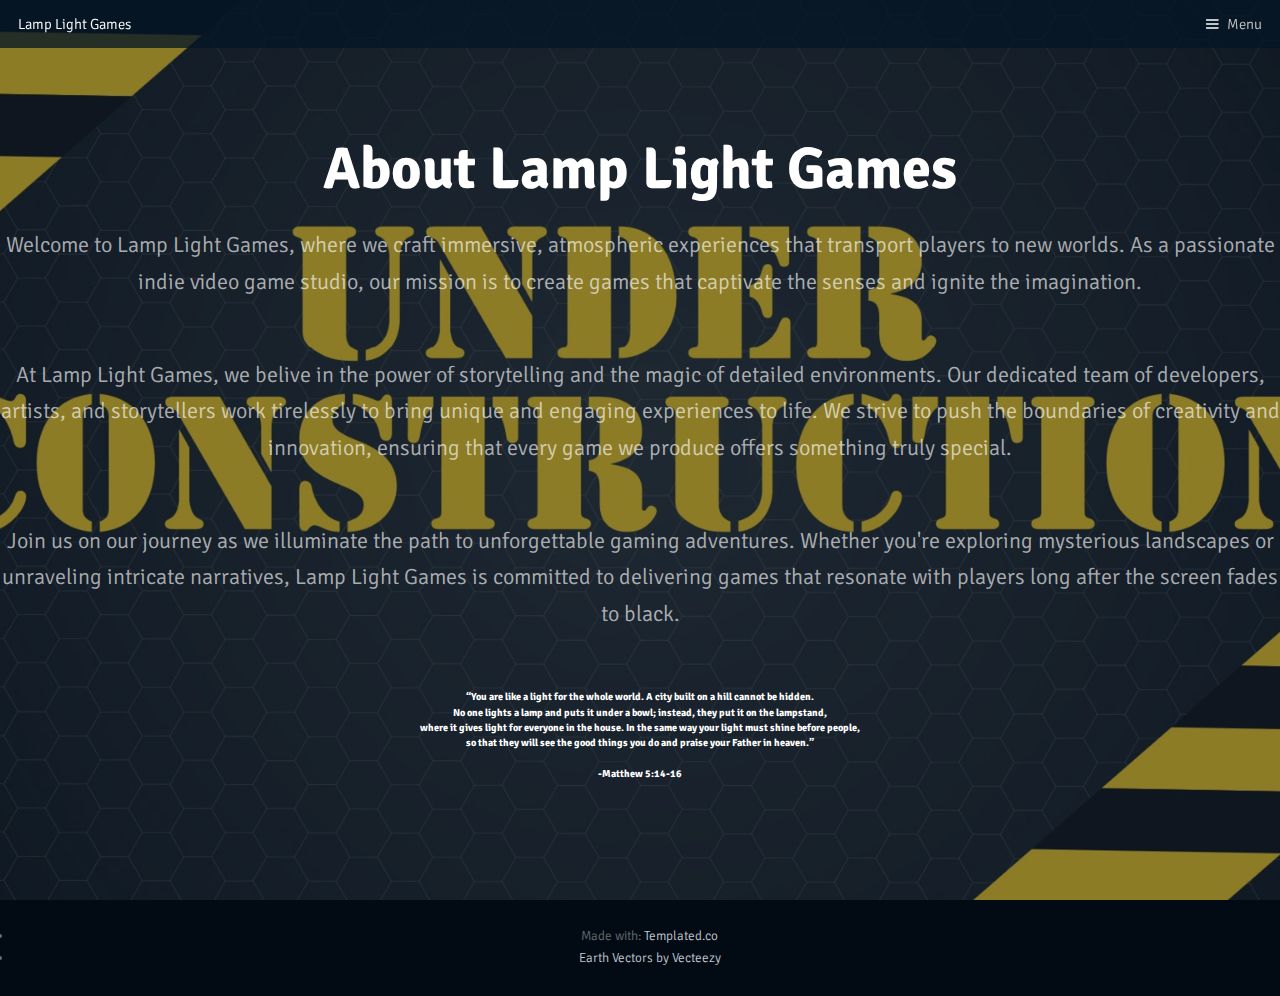
==== about.html @ 4fa7f4e6 "Update about.html" ====
<!DOCTYPE HTML>
<!--
	Broadcast by TEMPLATED
	templated.co @templatedco
	Released for free under the Creative Commons Attribution 3.0 license (templated.co/license)
-->
<html>

<head>
    <title>Lamp Light Games</title>
    <meta charset="utf-8">
    <meta name="robots" content="index, follow, max-image-preview:large, max-snippet:-1, max-video-preview:-1">
    <meta name="viewport" content="width=device-width, initial-scale=1">
    <link rel="stylesheet" href="assets/css/main.css">
</head>

<body>
    <!-- Header -->
    <header id="header">
        <h1><a href="#"><span>Lamp Light Games</span></a></h1>
        <a href="#menu">Menu</a>
    </header>

    <!-- Nav -->
    <nav id="menu">
        <ul class="links">
            <li><a href="index.html">Home</a></li>
            <li><a href="games.html">Games</a></li>
            <li><a href="learning.html">Learning Resources</a></li>
            <li><a href="about.html">About Us</a></li>
            <li><a href="contact.html">Contact Us</a></li>
        </ul>
    </nav>

    <!-- Banner -->
    <!--
    To use a video as your background, set data-video to the name of your video without
    its extension (eg. images/banner). Your video must be available in both .mp4 and .webm
    formats to work correctly.
-->
    <section id="banner" data-video="images/banner">
        <div class="inner">
            <header>
                <h1>About Lamp Light Games</h1>
                <p>Welcome to Lamp Light Games, where we craft immersive, atmospheric experiences that transport players
                    to new worlds. As a passionate indie video game studio, our mission is to create games that captivate the
                    senses and ignite the imagination.</p><br>

                    <p>At Lamp Light Games, we belive in the power of storytelling and the magic of detailed environments. Our
                    dedicated team of developers, artists, and storytellers work tirelessly to bring unique and engaging
                    experiences to life. We strive to push the boundaries of creativity and innovation, ensuring that every
                    game we produce offers something truly special.</p><br>

                    <p>Join us on our journey as we illuminate the path to unforgettable gaming adventures. Whether you're exploring
                    mysterious landscapes or unraveling intricate narratives, Lamp Light Games is committed to delivering games
                    that resonate with players long after the screen fades to black.</p><br>

                    <h6>“You are like a light for the whole world. A city built on a hill cannot be hidden.<br>
                    No one lights a lamp and puts it under a bowl; instead, they put it on the lampstand,<br>
                    where it gives light for everyone in the house. In the same way your light must shine before
                    people,<br>
                    so that they will see the good things you do and praise your Father in heaven.”<br><br>
                    -Matthew 5:14-16</p></h6>
            </header>
        </div>

    </section>
    <!-- Scripts -->
    <script src="assets/js/jquery.min.js"></script>
    <script src="assets/js/jquery.scrolly.min.js"></script>
    <script src="assets/js/skel.min.js"></script>
    <script src="assets/js/util.js"></script>
    <script src="assets/js/main.js"></script>
</body>

<div class="copyright">
    <ul>
        <li>Made with: <a href="https://templated.co/">Templated.co</a></li>
        <li><a href="https://www.vecteezy.com/free-vector/earth">Earth Vectors by Vecteezy</a></li>
    </ul>
</div>
</html>
---- assets/css/main.css ----
@charset "UTF-8";
@import url(font-awesome.min.css);
@import url("https://fonts.googleapis.com/css?family=Signika:300,700");

/*
	Broadcast by TEMPLATED
	templated.co @templatedco
	Released for free under the Creative Commons Attribution 3.0 license (templated.co/license)
*/

/* Reset */

	html, body, div, span, applet, object, p, h1, h2, h3, h4, h5, h6, iframe, blockquote, pre, a, abbr, acronym, address, big, cite, code, del, dfn, em, img, ins, kbd, q, s, samp, small, strike, strong, sub, sup, tt, var, b, u, i, center, dl, dt, dd, ol, ul, li, fieldset, form, label, legend, table, caption, tbody, tfoot, thead, tr, th, td, article, aside, canvas, details, embed, figure, figcaption, footer, header, hgroup, menu, nav, output, ruby, section, summary, time, mark, audio, video {
		margin: 0;
		padding: 0;
		border: 0;
		font-size: 100%;
		font: inherit;
		vertical-align: baseline;
	}

.image.fit img {
	width: 100%;
	height: auto;
}
	article, aside, details, figcaption, figure, footer, header, hgroup, menu, nav, section {
		display: block;
	}

	body {
		line-height: 1;
	}

	ol, ul {
		list-style: none;
	}

	blockquote, q {
		quotes: none;
	}

	blockquote:before, blockquote:after, q:before, q:after {
		content: '';
		content: none;
	}

	table {
		border-collapse: collapse;
		border-spacing: 0;
	}

	body {
		-webkit-text-size-adjust: none;
	}

/* Box Model */

	*, *:before, *:after {
		-moz-box-sizing: border-box;
		-webkit-box-sizing: border-box;
		box-sizing: border-box;
	}

/* Containers */

	.container {
		margin-left: auto;
		margin-right: auto;
	}

	.container.\31 25\25 {
		width: 100%;
		max-width: 100em;
		min-width: 80em;
	}

	.container.\37 5\25 {
		width: 60em;
	}

	.container.\35 0\25 {
		width: 40em;
	}

	.container.\32 5\25 {
		width: 20em;
	}

	.container {
		width: 80em;
	}

	@media screen and (max-width: 1680px) {

		.container.\31 25\25 {
			width: 100%;
			max-width: 100em;
			min-width: 80em;
		}

		.container.\37 5\25 {
			width: 60em;
		}

		.container.\35 0\25 {
			width: 40em;
		}

		.container.\32 5\25 {
			width: 20em;
		}

		.container {
			width: 80em;
		}

	}

	@media screen and (max-width: 1280px) {

		.container.\31 25\25 {
			width: 100%;
			max-width: 81.25em;
			min-width: 65em;
		}

		.container.\37 5\25 {
			width: 48.75em;
		}

		.container.\35 0\25 {
			width: 32.5em;
		}

		.container.\32 5\25 {
			width: 16.25em;
		}

		.container {
			width: 65em;
		}

	}

	@media screen and (max-width: 980px) {

		.container.\31 25\25 {
			width: 100%;
			max-width: 112.5%;
			min-width: 90%;
		}

		.container.\37 5\25 {
			width: 67.5%;
		}

		.container.\35 0\25 {
			width: 45%;
		}

		.container.\32 5\25 {
			width: 22.5%;
		}

		.container {
			width: 90%;
		}

	}

	@media screen and (max-width: 736px) {

		.container.\31 25\25 {
			width: 100%;
			max-width: 112.5%;
			min-width: 90%;
		}

		.container.\37 5\25 {
			width: 67.5%;
		}

		.container.\35 0\25 {
			width: 45%;
		}

		.container.\32 5\25 {
			width: 22.5%;
		}

		.container {
			width: 90% !important;
		}

	}

	@media screen and (max-width: 480px) {

		.container.\31 25\25 {
			width: 100%;
			max-width: 112.5%;
			min-width: 90%;
		}

		.container.\37 5\25 {
			width: 67.5%;
		}

		.container.\35 0\25 {
			width: 45%;
		}

		.container.\32 5\25 {
			width: 22.5%;
		}

		.container {
			width: 90% !important;
		}

	}

/* Grid */

	.row {
		border-bottom: solid 1px transparent;
		-moz-box-sizing: border-box;
		-webkit-box-sizing: border-box;
		box-sizing: border-box;
	}

	.row > * {
		float: left;
		-moz-box-sizing: border-box;
		-webkit-box-sizing: border-box;
		box-sizing: border-box;
	}

	.row:after, .row:before {
		content: '';
		display: block;
		clear: both;
		height: 0;
	}

	.row.uniform > * > :first-child {
		margin-top: 0;
	}

	.row.uniform > * > :last-child {
		margin-bottom: 0;
	}

	.row.\30 \25 > * {
		padding: 0 0 0 0em;
	}

	.row.\30 \25 {
		margin: 0 0 -1px 0em;
	}

	.row.uniform.\30 \25 > * {
		padding: 0em 0 0 0em;
	}

	.row.uniform.\30 \25 {
		margin: 0em 0 -1px 0em;
	}

	.row > * {
		padding: 0 0 0 2em;
	}

	.row {
		margin: 0 0 -1px -2em;
	}

	.row.uniform > * {
		padding: 2em 0 0 2em;
	}

	.row.uniform {
		margin: -2em 0 -1px -2em;
	}

	.row.\32 00\25 > * {
		padding: 0 0 0 4em;
	}

	.row.\32 00\25 {
		margin: 0 0 -1px -4em;
	}

	.row.uniform.\32 00\25 > * {
		padding: 4em 0 0 4em;
	}

	.row.uniform.\32 00\25 {
		margin: -4em 0 -1px -4em;
	}

	.row.\31 50\25 > * {
		padding: 0 0 0 3em;
	}

	.row.\31 50\25 {
		margin: 0 0 -1px -3em;
	}

	.row.uniform.\31 50\25 > * {
		padding: 3em 0 0 3em;
	}

	.row.uniform.\31 50\25 {
		margin: -3em 0 -1px -3em;
	}

	.row.\35 0\25 > * {
		padding: 0 0 0 1em;
	}

	.row.\35 0\25 {
		margin: 0 0 -1px -1em;
	}

	.row.uniform.\35 0\25 > * {
		padding: 1em 0 0 1em;
	}

	.row.uniform.\35 0\25 {
		margin: -1em 0 -1px -1em;
	}

	.row.\32 5\25 > * {
		padding: 0 0 0 0.5em;
	}

	.row.\32 5\25 {
		margin: 0 0 -1px -0.5em;
	}

	.row.uniform.\32 5\25 > * {
		padding: 0.5em 0 0 0.5em;
	}

	.row.uniform.\32 5\25 {
		margin: -0.5em 0 -1px -0.5em;
	}

	.\31 2u, .\31 2u\24 {
		width: 100%;
		clear: none;
		margin-left: 0;
	}

	.\31 1u, .\31 1u\24 {
		width: 91.6666666667%;
		clear: none;
		margin-left: 0;
	}

	.\31 0u, .\31 0u\24 {
		width: 83.3333333333%;
		clear: none;
		margin-left: 0;
	}

	.\39 u, .\39 u\24 {
		width: 75%;
		clear: none;
		margin-left: 0;
	}

	.\38 u, .\38 u\24 {
		width: 66.6666666667%;
		clear: none;
		margin-left: 0;
	}

	.\37 u, .\37 u\24 {
		width: 58.3333333333%;
		clear: none;
		margin-left: 0;
	}

	.\36 u, .\36 u\24 {
		width: 50%;
		clear: none;
		margin-left: 0;
	}

	.\35 u, .\35 u\24 {
		width: 41.6666666667%;
		clear: none;
		margin-left: 0;
	}

	.\34 u, .\34 u\24 {
		width: 33.3333333333%;
		clear: none;
		margin-left: 0;
	}

	.\33 u, .\33 u\24 {
		width: 25%;
		clear: none;
		margin-left: 0;
	}

	.\32 u, .\32 u\24 {
		width: 16.6666666667%;
		clear: none;
		margin-left: 0;
	}

	.\31 u, .\31 u\24 {
		width: 8.3333333333%;
		clear: none;
		margin-left: 0;
	}

	.\31 2u\24 + *,
	.\31 1u\24 + *,
	.\31 0u\24 + *,
	.\39 u\24 + *,
	.\38 u\24 + *,
	.\37 u\24 + *,
	.\36 u\24 + *,
	.\35 u\24 + *,
	.\34 u\24 + *,
	.\33 u\24 + *,
	.\32 u\24 + *,
	.\31 u\24 + * {
		clear: left;
	}

	.\-11u {
		margin-left: 91.66667%;
	}

	.\-10u {
		margin-left: 83.33333%;
	}

	.\-9u {
		margin-left: 75%;
	}

	.\-8u {
		margin-left: 66.66667%;
	}

	.\-7u {
		margin-left: 58.33333%;
	}

	.\-6u {
		margin-left: 50%;
	}

	.\-5u {
		margin-left: 41.66667%;
	}

	.\-4u {
		margin-left: 33.33333%;
	}

	.\-3u {
		margin-left: 25%;
	}

	.\-2u {
		margin-left: 16.66667%;
	}

	.\-1u {
		margin-left: 8.33333%;
	}

	@media screen and (max-width: 1680px) {

		.row > * {
			padding: 0 0 0 2em;
		}

		.row {
			margin: 0 0 -1px -2em;
		}

		.row.uniform > * {
			padding: 2em 0 0 2em;
		}

		.row.uniform {
			margin: -2em 0 -1px -2em;
		}

		.row.\32 00\25 > * {
			padding: 0 0 0 4em;
		}

		.row.\32 00\25 {
			margin: 0 0 -1px -4em;
		}

		.row.uniform.\32 00\25 > * {
			padding: 4em 0 0 4em;
		}

		.row.uniform.\32 00\25 {
			margin: -4em 0 -1px -4em;
		}

		.row.\31 50\25 > * {
			padding: 0 0 0 3em;
		}

		.row.\31 50\25 {
			margin: 0 0 -1px -3em;
		}

		.row.uniform.\31 50\25 > * {
			padding: 3em 0 0 3em;
		}

		.row.uniform.\31 50\25 {
			margin: -3em 0 -1px -3em;
		}

		.row.\35 0\25 > * {
			padding: 0 0 0 1em;
		}

		.row.\35 0\25 {
			margin: 0 0 -1px -1em;
		}

		.row.uniform.\35 0\25 > * {
			padding: 1em 0 0 1em;
		}

		.row.uniform.\35 0\25 {
			margin: -1em 0 -1px -1em;
		}

		.row.\32 5\25 > * {
			padding: 0 0 0 0.5em;
		}

		.row.\32 5\25 {
			margin: 0 0 -1px -0.5em;
		}

		.row.uniform.\32 5\25 > * {
			padding: 0.5em 0 0 0.5em;
		}

		.row.uniform.\32 5\25 {
			margin: -0.5em 0 -1px -0.5em;
		}

		.\31 2u\28xlarge\29, .\31 2u\24\28xlarge\29 {
			width: 100%;
			clear: none;
			margin-left: 0;
		}

		.\31 1u\28xlarge\29, .\31 1u\24\28xlarge\29 {
			width: 91.6666666667%;
			clear: none;
			margin-left: 0;
		}

		.\31 0u\28xlarge\29, .\31 0u\24\28xlarge\29 {
			width: 83.3333333333%;
			clear: none;
			margin-left: 0;
		}

		.\39 u\28xlarge\29, .\39 u\24\28xlarge\29 {
			width: 75%;
			clear: none;
			margin-left: 0;
		}

		.\38 u\28xlarge\29, .\38 u\24\28xlarge\29 {
			width: 66.6666666667%;
			clear: none;
			margin-left: 0;
		}

		.\37 u\28xlarge\29, .\37 u\24\28xlarge\29 {
			width: 58.3333333333%;
			clear: none;
			margin-left: 0;
		}

		.\36 u\28xlarge\29, .\36 u\24\28xlarge\29 {
			width: 50%;
			clear: none;
			margin-left: 0;
		}

		.\35 u\28xlarge\29, .\35 u\24\28xlarge\29 {
			width: 41.6666666667%;
			clear: none;
			margin-left: 0;
		}

		.\34 u\28xlarge\29, .\34 u\24\28xlarge\29 {
			width: 33.3333333333%;
			clear: none;
			margin-left: 0;
		}

		.\33 u\28xlarge\29, .\33 u\24\28xlarge\29 {
			width: 25%;
			clear: none;
			margin-left: 0;
		}

		.\32 u\28xlarge\29, .\32 u\24\28xlarge\29 {
			width: 16.6666666667%;
			clear: none;
			margin-left: 0;
		}

		.\31 u\28xlarge\29, .\31 u\24\28xlarge\29 {
			width: 8.3333333333%;
			clear: none;
			margin-left: 0;
		}

		.\31 2u\24\28xlarge\29 + *,
		.\31 1u\24\28xlarge\29 + *,
		.\31 0u\24\28xlarge\29 + *,
		.\39 u\24\28xlarge\29 + *,
		.\38 u\24\28xlarge\29 + *,
		.\37 u\24\28xlarge\29 + *,
		.\36 u\24\28xlarge\29 + *,
		.\35 u\24\28xlarge\29 + *,
		.\34 u\24\28xlarge\29 + *,
		.\33 u\24\28xlarge\29 + *,
		.\32 u\24\28xlarge\29 + *,
		.\31 u\24\28xlarge\29 + * {
			clear: left;
		}

		.\-11u\28xlarge\29 {
			margin-left: 91.66667%;
		}

		.\-10u\28xlarge\29 {
			margin-left: 83.33333%;
		}

		.\-9u\28xlarge\29 {
			margin-left: 75%;
		}

		.\-8u\28xlarge\29 {
			margin-left: 66.66667%;
		}

		.\-7u\28xlarge\29 {
			margin-left: 58.33333%;
		}

		.\-6u\28xlarge\29 {
			margin-left: 50%;
		}

		.\-5u\28xlarge\29 {
			margin-left: 41.66667%;
		}

		.\-4u\28xlarge\29 {
			margin-left: 33.33333%;
		}

		.\-3u\28xlarge\29 {
			margin-left: 25%;
		}

		.\-2u\28xlarge\29 {
			margin-left: 16.66667%;
		}

		.\-1u\28xlarge\29 {
			margin-left: 8.33333%;
		}

	}

	@media screen and (max-width: 1280px) {

		.row > * {
			padding: 0 0 0 1.5em;
		}

		.row {
			margin: 0 0 -1px -1.5em;
		}

		.row.uniform > * {
			padding: 1.5em 0 0 1.5em;
		}

		.row.uniform {
			margin: -1.5em 0 -1px -1.5em;
		}

		.row.\32 00\25 > * {
			padding: 0 0 0 3em;
		}

		.row.\32 00\25 {
			margin: 0 0 -1px -3em;
		}

		.row.uniform.\32 00\25 > * {
			padding: 3em 0 0 3em;
		}

		.row.uniform.\32 00\25 {
			margin: -3em 0 -1px -3em;
		}

		.row.\31 50\25 > * {
			padding: 0 0 0 2.25em;
		}

		.row.\31 50\25 {
			margin: 0 0 -1px -2.25em;
		}

		.row.uniform.\31 50\25 > * {
			padding: 2.25em 0 0 2.25em;
		}

		.row.uniform.\31 50\25 {
			margin: -2.25em 0 -1px -2.25em;
		}

		.row.\35 0\25 > * {
			padding: 0 0 0 0.75em;
		}

		.row.\35 0\25 {
			margin: 0 0 -1px -0.75em;
		}

		.row.uniform.\35 0\25 > * {
			padding: 0.75em 0 0 0.75em;
		}

		.row.uniform.\35 0\25 {
			margin: -0.75em 0 -1px -0.75em;
		}

		.row.\32 5\25 > * {
			padding: 0 0 0 0.375em;
		}

		.row.\32 5\25 {
			margin: 0 0 -1px -0.375em;
		}

		.row.uniform.\32 5\25 > * {
			padding: 0.375em 0 0 0.375em;
		}

		.row.uniform.\32 5\25 {
			margin: -0.375em 0 -1px -0.375em;
		}

		.\31 2u\28large\29, .\31 2u\24\28large\29 {
			width: 100%;
			clear: none;
			margin-left: 0;
		}

		.\31 1u\28large\29, .\31 1u\24\28large\29 {
			width: 91.6666666667%;
			clear: none;
			margin-left: 0;
		}

		.\31 0u\28large\29, .\31 0u\24\28large\29 {
			width: 83.3333333333%;
			clear: none;
			margin-left: 0;
		}

		.\39 u\28large\29, .\39 u\24\28large\29 {
			width: 75%;
			clear: none;
			margin-left: 0;
		}

		.\38 u\28large\29, .\38 u\24\28large\29 {
			width: 66.6666666667%;
			clear: none;
			margin-left: 0;
		}

		.\37 u\28large\29, .\37 u\24\28large\29 {
			width: 58.3333333333%;
			clear: none;
			margin-left: 0;
		}

		.\36 u\28large\29, .\36 u\24\28large\29 {
			width: 50%;
			clear: none;
			margin-left: 0;
		}

		.\35 u\28large\29, .\35 u\24\28large\29 {
			width: 41.6666666667%;
			clear: none;
			margin-left: 0;
		}

		.\34 u\28large\29, .\34 u\24\28large\29 {
			width: 33.3333333333%;
			clear: none;
			margin-left: 0;
		}

		.\33 u\28large\29, .\33 u\24\28large\29 {
			width: 25%;
			clear: none;
			margin-left: 0;
		}

		.\32 u\28large\29, .\32 u\24\28large\29 {
			width: 16.6666666667%;
			clear: none;
			margin-left: 0;
		}

		.\31 u\28large\29, .\31 u\24\28large\29 {
			width: 8.3333333333%;
			clear: none;
			margin-left: 0;
		}

		.\31 2u\24\28large\29 + *,
		.\31 1u\24\28large\29 + *,
		.\31 0u\24\28large\29 + *,
		.\39 u\24\28large\29 + *,
		.\38 u\24\28large\29 + *,
		.\37 u\24\28large\29 + *,
		.\36 u\24\28large\29 + *,
		.\35 u\24\28large\29 + *,
		.\34 u\24\28large\29 + *,
		.\33 u\24\28large\29 + *,
		.\32 u\24\28large\29 + *,
		.\31 u\24\28large\29 + * {
			clear: left;
		}

		.\-11u\28large\29 {
			margin-left: 91.66667%;
		}

		.\-10u\28large\29 {
			margin-left: 83.33333%;
		}

		.\-9u\28large\29 {
			margin-left: 75%;
		}

		.\-8u\28large\29 {
			margin-left: 66.66667%;
		}

		.\-7u\28large\29 {
			margin-left: 58.33333%;
		}

		.\-6u\28large\29 {
			margin-left: 50%;
		}

		.\-5u\28large\29 {
			margin-left: 41.66667%;
		}

		.\-4u\28large\29 {
			margin-left: 33.33333%;
		}

		.\-3u\28large\29 {
			margin-left: 25%;
		}

		.\-2u\28large\29 {
			margin-left: 16.66667%;
		}

		.\-1u\28large\29 {
			margin-left: 8.33333%;
		}

	}

	@media screen and (max-width: 980px) {

		.row > * {
			padding: 0 0 0 1.5em;
		}

		.row {
			margin: 0 0 -1px -1.5em;
		}

		.row.uniform > * {
			padding: 1.5em 0 0 1.5em;
		}

		.row.uniform {
			margin: -1.5em 0 -1px -1.5em;
		}

		.row.\32 00\25 > * {
			padding: 0 0 0 3em;
		}

		.row.\32 00\25 {
			margin: 0 0 -1px -3em;
		}

		.row.uniform.\32 00\25 > * {
			padding: 3em 0 0 3em;
		}

		.row.uniform.\32 00\25 {
			margin: -3em 0 -1px -3em;
		}

		.row.\31 50\25 > * {
			padding: 0 0 0 2.25em;
		}

		.row.\31 50\25 {
			margin: 0 0 -1px -2.25em;
		}

		.row.uniform.\31 50\25 > * {
			padding: 2.25em 0 0 2.25em;
		}

		.row.uniform.\31 50\25 {
			margin: -2.25em 0 -1px -2.25em;
		}

		.row.\35 0\25 > * {
			padding: 0 0 0 0.75em;
		}

		.row.\35 0\25 {
			margin: 0 0 -1px -0.75em;
		}

		.row.uniform.\35 0\25 > * {
			padding: 0.75em 0 0 0.75em;
		}

		.row.uniform.\35 0\25 {
			margin: -0.75em 0 -1px -0.75em;
		}

		.row.\32 5\25 > * {
			padding: 0 0 0 0.375em;
		}

		.row.\32 5\25 {
			margin: 0 0 -1px -0.375em;
		}

		.row.uniform.\32 5\25 > * {
			padding: 0.375em 0 0 0.375em;
		}

		.row.uniform.\32 5\25 {
			margin: -0.375em 0 -1px -0.375em;
		}

		.\31 2u\28medium\29, .\31 2u\24\28medium\29 {
			width: 100%;
			clear: none;
			margin-left: 0;
		}

		.\31 1u\28medium\29, .\31 1u\24\28medium\29 {
			width: 91.6666666667%;
			clear: none;
			margin-left: 0;
		}

		.\31 0u\28medium\29, .\31 0u\24\28medium\29 {
			width: 83.3333333333%;
			clear: none;
			margin-left: 0;
		}

		.\39 u\28medium\29, .\39 u\24\28medium\29 {
			width: 75%;
			clear: none;
			margin-left: 0;
		}

		.\38 u\28medium\29, .\38 u\24\28medium\29 {
			width: 66.6666666667%;
			clear: none;
			margin-left: 0;
		}

		.\37 u\28medium\29, .\37 u\24\28medium\29 {
			width: 58.3333333333%;
			clear: none;
			margin-left: 0;
		}

		.\36 u\28medium\29, .\36 u\24\28medium\29 {
			width: 50%;
			clear: none;
			margin-left: 0;
		}

		.\35 u\28medium\29, .\35 u\24\28medium\29 {
			width: 41.6666666667%;
			clear: none;
			margin-left: 0;
		}

		.\34 u\28medium\29, .\34 u\24\28medium\29 {
			width: 33.3333333333%;
			clear: none;
			margin-left: 0;
		}

		.\33 u\28medium\29, .\33 u\24\28medium\29 {
			width: 25%;
			clear: none;
			margin-left: 0;
		}

		.\32 u\28medium\29, .\32 u\24\28medium\29 {
			width: 16.6666666667%;
			clear: none;
			margin-left: 0;
		}

		.\31 u\28medium\29, .\31 u\24\28medium\29 {
			width: 8.3333333333%;
			clear: none;
			margin-left: 0;
		}

		.\31 2u\24\28medium\29 + *,
		.\31 1u\24\28medium\29 + *,
		.\31 0u\24\28medium\29 + *,
		.\39 u\24\28medium\29 + *,
		.\38 u\24\28medium\29 + *,
		.\37 u\24\28medium\29 + *,
		.\36 u\24\28medium\29 + *,
		.\35 u\24\28medium\29 + *,
		.\34 u\24\28medium\29 + *,
		.\33 u\24\28medium\29 + *,
		.\32 u\24\28medium\29 + *,
		.\31 u\24\28medium\29 + * {
			clear: left;
		}

		.\-11u\28medium\29 {
			margin-left: 91.66667%;
		}

		.\-10u\28medium\29 {
			margin-left: 83.33333%;
		}

		.\-9u\28medium\29 {
			margin-left: 75%;
		}

		.\-8u\28medium\29 {
			margin-left: 66.66667%;
		}

		.\-7u\28medium\29 {
			margin-left: 58.33333%;
		}

		.\-6u\28medium\29 {
			margin-left: 50%;
		}

		.\-5u\28medium\29 {
			margin-left: 41.66667%;
		}

		.\-4u\28medium\29 {
			margin-left: 33.33333%;
		}

		.\-3u\28medium\29 {
			margin-left: 25%;
		}

		.\-2u\28medium\29 {
			margin-left: 16.66667%;
		}

		.\-1u\28medium\29 {
			margin-left: 8.33333%;
		}

	}

	@media screen and (max-width: 736px) {

		.row > * {
			padding: 0 0 0 1.25em;
		}

		.row {
			margin: 0 0 -1px -1.25em;
		}

		.row.uniform > * {
			padding: 1.25em 0 0 1.25em;
		}

		.row.uniform {
			margin: -1.25em 0 -1px -1.25em;
		}

		.row.\32 00\25 > * {
			padding: 0 0 0 2.5em;
		}

		.row.\32 00\25 {
			margin: 0 0 -1px -2.5em;
		}

		.row.uniform.\32 00\25 > * {
			padding: 2.5em 0 0 2.5em;
		}

		.row.uniform.\32 00\25 {
			margin: -2.5em 0 -1px -2.5em;
		}

		.row.\31 50\25 > * {
			padding: 0 0 0 1.875em;
		}

		.row.\31 50\25 {
			margin: 0 0 -1px -1.875em;
		}

		.row.uniform.\31 50\25 > * {
			padding: 1.875em 0 0 1.875em;
		}

		.row.uniform.\31 50\25 {
			margin: -1.875em 0 -1px -1.875em;
		}

		.row.\35 0\25 > * {
			padding: 0 0 0 0.625em;
		}

		.row.\35 0\25 {
			margin: 0 0 -1px -0.625em;
		}

		.row.uniform.\35 0\25 > * {
			padding: 0.625em 0 0 0.625em;
		}

		.row.uniform.\35 0\25 {
			margin: -0.625em 0 -1px -0.625em;
		}

		.row.\32 5\25 > * {
			padding: 0 0 0 0.3125em;
		}

		.row.\32 5\25 {
			margin: 0 0 -1px -0.3125em;
		}

		.row.uniform.\32 5\25 > * {
			padding: 0.3125em 0 0 0.3125em;
		}

		.row.uniform.\32 5\25 {
			margin: -0.3125em 0 -1px -0.3125em;
		}

		.\31 2u\28small\29, .\31 2u\24\28small\29 {
			width: 100%;
			clear: none;
			margin-left: 0;
		}

		.\31 1u\28small\29, .\31 1u\24\28small\29 {
			width: 91.6666666667%;
			clear: none;
			margin-left: 0;
		}

		.\31 0u\28small\29, .\31 0u\24\28small\29 {
			width: 83.3333333333%;
			clear: none;
			margin-left: 0;
		}

		.\39 u\28small\29, .\39 u\24\28small\29 {
			width: 75%;
			clear: none;
			margin-left: 0;
		}

		.\38 u\28small\29, .\38 u\24\28small\29 {
			width: 66.6666666667%;
			clear: none;
			margin-left: 0;
		}

		.\37 u\28small\29, .\37 u\24\28small\29 {
			width: 58.3333333333%;
			clear: none;
			margin-left: 0;
		}

		.\36 u\28small\29, .\36 u\24\28small\29 {
			width: 50%;
			clear: none;
			margin-left: 0;
		}

		.\35 u\28small\29, .\35 u\24\28small\29 {
			width: 41.6666666667%;
			clear: none;
			margin-left: 0;
		}

		.\34 u\28small\29, .\34 u\24\28small\29 {
			width: 33.3333333333%;
			clear: none;
			margin-left: 0;
		}

		.\33 u\28small\29, .\33 u\24\28small\29 {
			width: 25%;
			clear: none;
			margin-left: 0;
		}

		.\32 u\28small\29, .\32 u\24\28small\29 {
			width: 16.6666666667%;
			clear: none;
			margin-left: 0;
		}

		.\31 u\28small\29, .\31 u\24\28small\29 {
			width: 8.3333333333%;
			clear: none;
			margin-left: 0;
		}

		.\31 2u\24\28small\29 + *,
		.\31 1u\24\28small\29 + *,
		.\31 0u\24\28small\29 + *,
		.\39 u\24\28small\29 + *,
		.\38 u\24\28small\29 + *,
		.\37 u\24\28small\29 + *,
		.\36 u\24\28small\29 + *,
		.\35 u\24\28small\29 + *,
		.\34 u\24\28small\29 + *,
		.\33 u\24\28small\29 + *,
		.\32 u\24\28small\29 + *,
		.\31 u\24\28small\29 + * {
			clear: left;
		}

		.\-11u\28small\29 {
			margin-left: 91.66667%;
		}

		.\-10u\28small\29 {
			margin-left: 83.33333%;
		}

		.\-9u\28small\29 {
			margin-left: 75%;
		}

		.\-8u\28small\29 {
			margin-left: 66.66667%;
		}

		.\-7u\28small\29 {
			margin-left: 58.33333%;
		}

		.\-6u\28small\29 {
			margin-left: 50%;
		}

		.\-5u\28small\29 {
			margin-left: 41.66667%;
		}

		.\-4u\28small\29 {
			margin-left: 33.33333%;
		}

		.\-3u\28small\29 {
			margin-left: 25%;
		}

		.\-2u\28small\29 {
			margin-left: 16.66667%;
		}

		.\-1u\28small\29 {
			margin-left: 8.33333%;
		}

	}

	@media screen and (max-width: 480px) {

		.row > * {
			padding: 0 0 0 1.25em;
		}

		.row {
			margin: 0 0 -1px -1.25em;
		}

		.row.uniform > * {
			padding: 1.25em 0 0 1.25em;
		}

		.row.uniform {
			margin: -1.25em 0 -1px -1.25em;
		}

		.row.\32 00\25 > * {
			padding: 0 0 0 2.5em;
		}

		.row.\32 00\25 {
			margin: 0 0 -1px -2.5em;
		}

		.row.uniform.\32 00\25 > * {
			padding: 2.5em 0 0 2.5em;
		}

		.row.uniform.\32 00\25 {
			margin: -2.5em 0 -1px -2.5em;
		}

		.row.\31 50\25 > * {
			padding: 0 0 0 1.875em;
		}

		.row.\31 50\25 {
			margin: 0 0 -1px -1.875em;
		}

		.row.uniform.\31 50\25 > * {
			padding: 1.875em 0 0 1.875em;
		}

		.row.uniform.\31 50\25 {
			margin: -1.875em 0 -1px -1.875em;
		}

		.row.\35 0\25 > * {
			padding: 0 0 0 0.625em;
		}

		.row.\35 0\25 {
			margin: 0 0 -1px -0.625em;
		}

		.row.uniform.\35 0\25 > * {
			padding: 0.625em 0 0 0.625em;
		}

		.row.uniform.\35 0\25 {
			margin: -0.625em 0 -1px -0.625em;
		}

		.row.\32 5\25 > * {
			padding: 0 0 0 0.3125em;
		}

		.row.\32 5\25 {
			margin: 0 0 -1px -0.3125em;
		}

		.row.uniform.\32 5\25 > * {
			padding: 0.3125em 0 0 0.3125em;
		}

		.row.uniform.\32 5\25 {
			margin: -0.3125em 0 -1px -0.3125em;
		}

		.\31 2u\28xsmall\29, .\31 2u\24\28xsmall\29 {
			width: 100%;
			clear: none;
			margin-left: 0;
		}

		.\31 1u\28xsmall\29, .\31 1u\24\28xsmall\29 {
			width: 91.6666666667%;
			clear: none;
			margin-left: 0;
		}

		.\31 0u\28xsmall\29, .\31 0u\24\28xsmall\29 {
			width: 83.3333333333%;
			clear: none;
			margin-left: 0;
		}

		.\39 u\28xsmall\29, .\39 u\24\28xsmall\29 {
			width: 75%;
			clear: none;
			margin-left: 0;
		}

		.\38 u\28xsmall\29, .\38 u\24\28xsmall\29 {
			width: 66.6666666667%;
			clear: none;
			margin-left: 0;
		}

		.\37 u\28xsmall\29, .\37 u\24\28xsmall\29 {
			width: 58.3333333333%;
			clear: none;
			margin-left: 0;
		}

		.\36 u\28xsmall\29, .\36 u\24\28xsmall\29 {
			width: 50%;
			clear: none;
			margin-left: 0;
		}

		.\35 u\28xsmall\29, .\35 u\24\28xsmall\29 {
			width: 41.6666666667%;
			clear: none;
			margin-left: 0;
		}

		.\34 u\28xsmall\29, .\34 u\24\28xsmall\29 {
			width: 33.3333333333%;
			clear: none;
			margin-left: 0;
		}

		.\33 u\28xsmall\29, .\33 u\24\28xsmall\29 {
			width: 25%;
			clear: none;
			margin-left: 0;
		}

		.\32 u\28xsmall\29, .\32 u\24\28xsmall\29 {
			width: 16.6666666667%;
			clear: none;
			margin-left: 0;
		}

		.\31 u\28xsmall\29, .\31 u\24\28xsmall\29 {
			width: 8.3333333333%;
			clear: none;
			margin-left: 0;
		}

		.\31 2u\24\28xsmall\29 + *,
		.\31 1u\24\28xsmall\29 + *,
		.\31 0u\24\28xsmall\29 + *,
		.\39 u\24\28xsmall\29 + *,
		.\38 u\24\28xsmall\29 + *,
		.\37 u\24\28xsmall\29 + *,
		.\36 u\24\28xsmall\29 + *,
		.\35 u\24\28xsmall\29 + *,
		.\34 u\24\28xsmall\29 + *,
		.\33 u\24\28xsmall\29 + *,
		.\32 u\24\28xsmall\29 + *,
		.\31 u\24\28xsmall\29 + * {
			clear: left;
		}

		.\-11u\28xsmall\29 {
			margin-left: 91.66667%;
		}

		.\-10u\28xsmall\29 {
			margin-left: 83.33333%;
		}

		.\-9u\28xsmall\29 {
			margin-left: 75%;
		}

		.\-8u\28xsmall\29 {
			margin-left: 66.66667%;
		}

		.\-7u\28xsmall\29 {
			margin-left: 58.33333%;
		}

		.\-6u\28xsmall\29 {
			margin-left: 50%;
		}

		.\-5u\28xsmall\29 {
			margin-left: 41.66667%;
		}

		.\-4u\28xsmall\29 {
			margin-left: 33.33333%;
		}

		.\-3u\28xsmall\29 {
			margin-left: 25%;
		}

		.\-2u\28xsmall\29 {
			margin-left: 16.66667%;
		}

		.\-1u\28xsmall\29 {
			margin-left: 8.33333%;
		}

	}

/* Basic */

	@-ms-viewport {
		width: device-width;
	}

	body {
		-ms-overflow-style: scrollbar;
	}

	@media screen and (max-width: 480px) {

		html, body {
			min-width: 320px;
		}

	}

	body {
		background: #020B13;
	}

		body.is-loading *, body.is-loading *:before, body.is-loading *:after {
			-moz-animation: none !important;
			-webkit-animation: none !important;
			-ms-animation: none !important;
			animation: none !important;
			-moz-transition: none !important;
			-webkit-transition: none !important;
			-ms-transition: none !important;
			transition: none !important;
		}

/* Type */

	body {
		background-color: #020B13;
		color: #c0c2c4;
	}

	body, input, select, textarea {
		font-family: "Signika", sans-serif;
		font-size: 13pt;
		font-weight: 300;
		line-height: 1.65;
	}

		@media screen and (max-width: 1680px) {

			body, input, select, textarea {
				font-size: 11pt;
			}

		}

		@media screen and (max-width: 1280px) {

			body, input, select, textarea {
				font-size: 11pt;
			}

		}

		@media screen and (max-width: 980px) {

			body, input, select, textarea {
				font-size: 12pt;
			}

		}

		@media screen and (max-width: 736px) {

			body, input, select, textarea {
				font-size: 12pt;
			}

		}

		@media screen and (max-width: 480px) {

			body, input, select, textarea {
				font-size: 12pt;
			}

		}

	a {
		-moz-transition: color 0.2s ease-in-out;
		-webkit-transition: color 0.2s ease-in-out;
		-ms-transition: color 0.2s ease-in-out;
		transition: color 0.2s ease-in-out;
		text-decoration: none;
	}

	strong, b {
		font-weight: 700;
	}

	em, i {
		font-style: italic;
	}

	p {
		margin: 0 0 2em 0;
	}

	h1, h2, h3, h4, h5, h6 {
		font-weight: 700;
		line-height: 1.5;
		margin: 0 0 1em 0;
	}

		h1 a, h2 a, h3 a, h4 a, h5 a, h6 a {
			color: inherit;
			text-decoration: none;
		}

	h2 {
		font-size: 2.5em;
	}

		@media screen and (max-width: 736px) {

			h2 {
				font-size: 2em;
			}

		}

		@media screen and (max-width: 480px) {

			h2 {
				font-size: 1.5em;
			}

		}

	h3 {
		font-size: 1.75em;
	}

		@media screen and (max-width: 736px) {

			h3 {
				font-size: 1.5em;
			}

		}

		@media screen and (max-width: 480px) {

			h3 {
				font-size: 1.25em;
			}

		}

	h4 {
		font-size: 1.5em;
	}

	h5 {
		font-size: 0.9em;
	}

	h6 {
		font-size: 0.7em;
	}

	sub {
		font-size: 0.8em;
		position: relative;
		top: 0.5em;
	}

	sup {
		font-size: 0.8em;
		position: relative;
		top: -0.5em;
	}

	blockquote {
		border-left: solid 4px;
		font-style: italic;
		margin: 0 0 2em 0;
		padding: 0.5em 0 0.5em 2em;
	}

	code {
		border-radius: 4px;
		border: solid 1px;
		font-family: "Courier New", monospace;
		font-size: 0.9em;
		margin: 0 0.25em;
		padding: 0.25em 0.65em;
	}

	pre {
		-webkit-overflow-scrolling: touch;
		font-family: "Courier New", monospace;
		font-size: 0.9em;
		margin: 0 0 2em 0;
	}

		pre code {
			display: block;
			line-height: 1.75;
			padding: 1em 1.5em;
			overflow-x: auto;
		}

	hr {
		border: 0;
		border-bottom: solid 1px;
		margin: 2em 0;
	}

		hr.major {
			margin: 3em 0;
		}

	.align-left {
		text-align: left;
	}

	.align-center {
		text-align: center;
	}

	.align-right {
		text-align: right;
	}

	input, select, textarea {
		color: #ffffff;
	}

	a {
		color: #c1c7cd;
	}

		a:hover {
			color: rgba(193, 199, 205, 0.5);
		}

	strong, b {
		color: #ffffff;
	}

	h1, h2, h3, h4, h5, h6 {
		color: #ffffff;
	}

	blockquote {
		border-left-color: rgba(255, 255, 255, 0.15);
	}

	code {
		background: rgba(255, 255, 255, 0.075);
		border-color: rgba(255, 255, 255, 0.15);
	}

	hr {
		border-bottom-color: rgba(255, 255, 255, 0.15);
	}

/* Box */

	.box {
		border-radius: 4px;
		border: solid 1px;
		margin-bottom: 2em;
		padding: 1.5em;
	}

		.box > :last-child,
		.box > :last-child > :last-child,
		.box > :last-child > :last-child > :last-child {
			margin-bottom: 0;
		}

		.box.alt {
			border: 0;
			border-radius: 0;
			padding: 0;
		}

	.box {
		border-color: rgba(255, 255, 255, 0.15);
	}

/* Button */

	input[type="submit"],
	input[type="reset"],
	input[type="button"],
	button,
	.button {
		-moz-appearance: none;
		-webkit-appearance: none;
		-ms-appearance: none;
		appearance: none;
		-moz-transition: background-color 0.2s ease-in-out, color 0.2s ease-in-out;
		-webkit-transition: background-color 0.2s ease-in-out, color 0.2s ease-in-out;
		-ms-transition: background-color 0.2s ease-in-out, color 0.2s ease-in-out;
		transition: background-color 0.2s ease-in-out, color 0.2s ease-in-out;
		border-radius: 4px;
		border: 0;
		cursor: pointer;
		display: inline-block;
		font-weight: 700;
		height: 2.85em;
		line-height: 2.95em;
		padding: 0 1.5em;
		text-align: center;
		text-decoration: none;
		white-space: nowrap;
	}

		input[type="submit"].icon,
		input[type="reset"].icon,
		input[type="button"].icon,
		button.icon,
		.button.icon {
			padding-left: 1.35em;
		}

			input[type="submit"].icon:before,
			input[type="reset"].icon:before,
			input[type="button"].icon:before,
			button.icon:before,
			.button.icon:before {
				margin-right: 0.5em;
			}

		input[type="submit"].fit,
		input[type="reset"].fit,
		input[type="button"].fit,
		button.fit,
		.button.fit {
			display: block;
			margin: 0 0 1em 0;
			width: 100%;
		}

		input[type="submit"].small,
		input[type="reset"].small,
		input[type="button"].small,
		button.small,
		.button.small {
			font-size: 0.8em;
		}

		input[type="submit"].big,
		input[type="reset"].big,
		input[type="button"].big,
		button.big,
		.button.big {
			font-size: 1.35em;
		}

		input[type="submit"].disabled, input[type="submit"]:disabled,
		input[type="reset"].disabled,
		input[type="reset"]:disabled,
		input[type="button"].disabled,
		input[type="button"]:disabled,
		button.disabled,
		button:disabled,
		.button.disabled,
		.button:disabled {
			-moz-pointer-events: none;
			-webkit-pointer-events: none;
			-ms-pointer-events: none;
			pointer-events: none;
			opacity: 0.25;
		}

		@media screen and (max-width: 480px) {

			input[type="submit"],
			input[type="reset"],
			input[type="button"],
			button,
			.button {
				padding: 0;
			}

		}

	input[type="submit"],
	input[type="reset"],
	input[type="button"],
	button,
	.button {
		background-color: #041625;
		color: #ffffff !important;
	}

		input[type="submit"]:hover,
		input[type="reset"]:hover,
		input[type="button"]:hover,
		button:hover,
		.button:hover {
			background-color: #06243c;
		}

		input[type="submit"]:active,
		input[type="reset"]:active,
		input[type="button"]:active,
		button:active,
		.button:active {
			background-color: #02080e;
		}

		input[type="submit"].alt,
		input[type="reset"].alt,
		input[type="button"].alt,
		button.alt,
		.button.alt {
			background-color: transparent;
			box-shadow: inset 0 0 0 2px rgba(255, 255, 255, 0.15);
			color: #ffffff !important;
		}

			input[type="submit"].alt:hover,
			input[type="reset"].alt:hover,
			input[type="button"].alt:hover,
			button.alt:hover,
			.button.alt:hover {
				background-color: rgba(255, 255, 255, 0.075);
			}

			input[type="submit"].alt:active,
			input[type="reset"].alt:active,
			input[type="button"].alt:active,
			button.alt:active,
			.button.alt:active {
				background-color: rgba(255, 255, 255, 0.2);
			}

			input[type="submit"].alt.icon:before,
			input[type="reset"].alt.icon:before,
			input[type="button"].alt.icon:before,
			button.alt.icon:before,
			.button.alt.icon:before {
				color: #676d71;
			}

		input[type="submit"].special,
		input[type="reset"].special,
		input[type="button"].special,
		button.special,
		.button.special {
			background-color: #062038;
			color: #ffffff !important;
		}

			input[type="submit"].special:hover,
			input[type="reset"].special:hover,
			input[type="button"].special:hover,
			button.special:hover,
			.button.special:hover {
				background-color: #082d4f;
			}

			input[type="submit"].special:active,
			input[type="reset"].special:active,
			input[type="button"].special:active,
			button.special:active,
			.button.special:active {
				background-color: #041321;
			}

/* Flex */

	.flex {
		display: -ms-flexbox;
		-ms-flex-pack: justify;
		display: -moz-flex;
		display: -webkit-flex;
		display: -ms-flex;
		display: flex;
		-moz-flex-wrap: wrap;
		-webkit-flex-wrap: wrap;
		-ms-flex-wrap: wrap;
		flex-wrap: wrap;
		-moz-justify-content: space-between;
		-webkit-justify-content: space-between;
		-ms-justify-content: space-between;
		justify-content: space-between;
	}

		.flex.flex-2, .flex.flex-3 {
			-moz-align-items: stretch;
			-webkit-align-items: stretch;
			-ms-align-items: stretch;
			align-items: stretch;
		}

		.flex.flex-2 .col {
			width: 48%;
		}

		.flex.flex-3 .col {
			width: 31%;
		}

		.flex.flex-4 .col {
			width: 22%;
		}

		.flex.flex-tabs {
			-moz-flex-wrap: nowrap;
			-webkit-flex-wrap: nowrap;
			-ms-flex-wrap: nowrap;
			flex-wrap: nowrap;
		}

			.flex.flex-tabs ul {
				width: 20%;
			}

			.flex.flex-tabs .tabs {
				width: 77%;
			}

		@media screen and (max-width: 980px) {

			.flex.flex-4 .col {
				width: 48%;
			}

			.flex.flex-tabs ul {
				width: 30%;
			}

			.flex.flex-tabs .tabs {
				width: 67%;
			}

			.flex.flex-tabs .flex-3 .col {
				width: 48%;
			}

		}

		@media screen and (max-width: 736px) {

			.flex.flex-2 .col, .flex.flex-3 .col, .flex.flex-4 .col {
				width: 100%;
			}

			.flex.flex-tabs {
				-moz-flex-wrap: wrap;
				-webkit-flex-wrap: wrap;
				-ms-flex-wrap: wrap;
				flex-wrap: wrap;
			}

				.flex.flex-tabs ul {
					width: 100%;
				}

				.flex.flex-tabs .tabs {
					width: 100%;
				}

				.flex.flex-tabs .flex-3 .col {
					width: 100%;
				}

		}

/* Form */

	form {
		margin: 0 0 2em 0;
	}

	label {
		display: block;
		font-size: 0.9em;
		font-weight: 700;
		margin: 0 0 1em 0;
	}

	input[type="text"],
	input[type="password"],
	input[type="email"],
	select,
	textarea {
		-moz-appearance: none;
		-webkit-appearance: none;
		-ms-appearance: none;
		appearance: none;
		border-radius: 4px;
		border: none;
		border: solid 1px;
		color: inherit;
		display: block;
		outline: 0;
		padding: 0 1em;
		text-decoration: none;
		width: 100%;
	}

		input[type="text"]:invalid,
		input[type="password"]:invalid,
		input[type="email"]:invalid,
		select:invalid,
		textarea:invalid {
			box-shadow: none;
		}

	.select-wrapper {
		text-decoration: none;
		display: block;
		position: relative;
	}

		.select-wrapper:before {
			-moz-osx-font-smoothing: grayscale;
			-webkit-font-smoothing: antialiased;
			font-family: FontAwesome;
			font-style: normal;
			font-weight: normal;
			text-transform: none !important;
		}

		.select-wrapper:before {
			content: '\f078';
			display: block;
			height: 2.75em;
			line-height: 2.75em;
			pointer-events: none;
			position: absolute;
			right: 0;
			text-align: center;
			top: 0;
			width: 2.75em;
		}

		.select-wrapper select::-ms-expand {
			display: none;
		}

	input[type="text"],
	input[type="password"],
	input[type="email"],
	select {
		height: 2.75em;
	}

	textarea {
		padding: 0.75em 1em;
	}

	input[type="checkbox"],
	input[type="radio"] {
		-moz-appearance: none;
		-webkit-appearance: none;
		-ms-appearance: none;
		appearance: none;
		display: block;
		float: left;
		margin-right: -2em;
		opacity: 0;
		width: 1em;
		z-index: -1;
	}

		input[type="checkbox"] + label,
		input[type="radio"] + label {
			text-decoration: none;
			cursor: pointer;
			display: inline-block;
			font-size: 1em;
			font-weight: 300;
			padding-left: 2.4em;
			padding-right: 0.75em;
			position: relative;
		}

			input[type="checkbox"] + label:before,
			input[type="radio"] + label:before {
				-moz-osx-font-smoothing: grayscale;
				-webkit-font-smoothing: antialiased;
				font-family: FontAwesome;
				font-style: normal;
				font-weight: normal;
				text-transform: none !important;
			}

			input[type="checkbox"] + label:before,
			input[type="radio"] + label:before {
				border-radius: 4px;
				border: solid 1px;
				content: '';
				display: inline-block;
				height: 1.65em;
				left: 0;
				line-height: 1.58125em;
				position: absolute;
				text-align: center;
				top: 0;
				width: 1.65em;
			}

		input[type="checkbox"]:checked + label:before,
		input[type="radio"]:checked + label:before {
			content: '\f00c';
		}

	input[type="checkbox"] + label:before {
		border-radius: 4px;
	}

	input[type="radio"] + label:before {
		border-radius: 100%;
	}

	::-webkit-input-placeholder {
		opacity: 1.0;
	}

	:-moz-placeholder {
		opacity: 1.0;
	}

	::-moz-placeholder {
		opacity: 1.0;
	}

	:-ms-input-placeholder {
		opacity: 1.0;
	}

	.formerize-placeholder {
		opacity: 1.0;
	}

	label {
		color: #ffffff;
	}

	input[type="text"],
	input[type="password"],
	input[type="email"],
	select,
	textarea {
		background: rgba(255, 255, 255, 0.075);
		border-color: rgba(255, 255, 255, 0.15);
	}

		input[type="text"]:focus,
		input[type="password"]:focus,
		input[type="email"]:focus,
		select:focus,
		textarea:focus {
			border-color: #062038;
			box-shadow: 0 0 0 1px #062038;
		}

	.select-wrapper:before {
		color: rgba(255, 255, 255, 0.15);
	}

	input[type="checkbox"] + label,
	input[type="radio"] + label {
		color: #c0c2c4;
	}

		input[type="checkbox"] + label:before,
		input[type="radio"] + label:before {
			background: rgba(255, 255, 255, 0.075);
			border-color: rgba(255, 255, 255, 0.15);
		}

	input[type="checkbox"]:checked + label:before,
	input[type="radio"]:checked + label:before {
		background-color: #062038;
		border-color: #062038;
		color: #ffffff;
	}

	input[type="checkbox"]:focus + label:before,
	input[type="radio"]:focus + label:before {
		border-color: #062038;
		box-shadow: 0 0 0 1px #062038;
	}

	::-webkit-input-placeholder {
		color: #676d71 !important;
	}

	:-moz-placeholder {
		color: #676d71 !important;
	}

	::-moz-placeholder {
		color: #676d71 !important;
	}

	:-ms-input-placeholder {
		color: #676d71 !important;
	}

	.formerize-placeholder {
		color: #676d71 !important;
	}

/* Icon */

	.icon {
		text-decoration: none;
		border-bottom: none;
		position: relative;
	}

		.icon:before {
			-moz-osx-font-smoothing: grayscale;
			-webkit-font-smoothing: antialiased;
			font-family: FontAwesome;
			font-style: normal;
			font-weight: normal;
			text-transform: none !important;
		}

		.icon > .label {
			display: none;
		}

/* Image */

	.image {
		border: 0;
		display: inline-block;
		position: relative;
	}

		.image img {
			display: block;
		}

		.image.left, .image.right {
			max-width: 40%;
		}

			.image.left img, .image.right img {
				width: 100%;
			}

		.image.left {
			float: left;
			margin: 0 1.5em 1em 0;
			top: 0.25em;
		}

		.image.right {
			float: right;
			margin: 0 0 1em 1.5em;
			top: 0.25em;
		}

		.image.fit {
			display: block;
			margin: 0 0 2em 0;
			width: 100%;
		}

			.image.fit img {
				width: 100%;
			}

		.image.main {
			display: block;
			margin: 0 0 3em 0;
			width: 100%;
		}

			.image.main img {
				width: 100%;
			}

	.video-wrapper {
		position: relative;
		padding-bottom: 56.25%;
	/* 16:9 */

		padding-top: 25px;
		height: 0;
	}

		.video-wrapper iframe, .video-wrapper object, .video-wrapper embed {
			position: absolute;
			top: 0;
			left: 0;
			width: 100%;
			height: 100%;
		}

/* List */

	ol {
		list-style: decimal;
		margin: 0 0 2em 0;
		padding-left: 1.25em;
	}

		ol li {
			padding-left: 0.25em;
		}

	ul {
		list-style: disc;
		margin: 0 0 2em 0;
		padding-left: 1em;
	}

		ul li {
			padding-left: 0.5em;
		}

		ul.alt {
			list-style: none;
			padding-left: 0;
		}

			ul.alt li {
				border-top: solid 1px;
				padding: 0.5em 0;
			}

				ul.alt li:first-child {
					border-top: 0;
					padding-top: 0;
				}

		ul.icons {
			cursor: default;
			list-style: none;
			padding-left: 0;
		}

			ul.icons li {
				display: inline-block;
				padding: 0 1em 0 0;
			}

				ul.icons li:last-child {
					padding-right: 0;
				}

				ul.icons li .icon:before {
					font-size: 2em;
				}

		ul.actions {
			cursor: default;
			list-style: none;
			padding-left: 0;
		}

			ul.actions li {
				display: inline-block;
				padding: 0 1em 0 0;
				vertical-align: middle;
			}

				ul.actions li:last-child {
					padding-right: 0;
				}

			ul.actions.small li {
				padding: 0 0.5em 0 0;
			}

			ul.actions.vertical li {
				display: block;
				padding: 1em 0 0 0;
			}

				ul.actions.vertical li:first-child {
					padding-top: 0;
				}

				ul.actions.vertical li > * {
					margin-bottom: 0;
				}

			ul.actions.vertical.small li {
				padding: 0.5em 0 0 0;
			}

				ul.actions.vertical.small li:first-child {
					padding-top: 0;
				}

			ul.actions.fit {
				display: table;
				margin-left: -1em;
				padding: 0;
				table-layout: fixed;
				width: calc(100% + 1em);
			}

				ul.actions.fit li {
					display: table-cell;
					padding: 0 0 0 1em;
				}

					ul.actions.fit li > * {
						margin-bottom: 0;
					}

				ul.actions.fit.small {
					margin-left: -0.5em;
					width: calc(100% + 0.5em);
				}

					ul.actions.fit.small li {
						padding: 0 0 0 0.5em;
					}

			@media screen and (max-width: 480px) {

				ul.actions {
					margin: 0 0 2em 0;
				}

					ul.actions li {
						padding: 1em 0 0 0;
						display: block;
						text-align: center;
						width: 100%;
					}

						ul.actions li:first-child {
							padding-top: 0;
						}

						ul.actions li > * {
							width: 100%;
							margin: 0 !important;
						}

							ul.actions li > *.icon:before {
								margin-left: -2em;
							}

					ul.actions.small li {
						padding: 0.5em 0 0 0;
					}

						ul.actions.small li:first-child {
							padding-top: 0;
						}

			}

	dl {
		margin: 0 0 2em 0;
	}

		dl dt {
			display: block;
			font-weight: 700;
			margin: 0 0 1em 0;
		}

		dl dd {
			margin-left: 2em;
		}

	ul.alt li {
		border-top-color: rgba(255, 255, 255, 0.15);
	}

/* Section/Article */

	section.special, article.special {
		text-align: center;
	}

	header p {
		position: relative;
		margin: 0 0 1.5em 0;
	}

	header h2 + p {
		font-size: 1.25em;
		margin-top: -1em;
	}

	header h3 + p {
		font-size: 1.1em;
		margin-top: -0.8em;
	}

	header h4 + p,
	header h5 + p,
	header h6 + p {
		font-size: 0.9em;
		margin-top: -0.6em;
	}

	header p {
		color: #676d71;
	}

/* Tab */

	ul.tab-list {
		list-style: none;
		margin: 0 0 1em 0;
		padding: 0;
	}

		ul.tab-list li a {
			background: rgba(255, 255, 255, 0.075);
			border-radius: 4px;
			color: rgba(255, 255, 255, 0.5) !important;
			margin-bottom: .5em;
			padding: .5em 1em;
			display: inline-block;
			width: 100%;
		}

			ul.tab-list li a.active {
				background: #aa14cc;
				color: #fff !important;
			}

			ul.tab-list li a:hover {
				background: #693dcc;
				color: #fff !important;
			}

	.tab {
		display: none;
	}

		.tab.active {
			display: -ms-flexbox;
			display: -moz-flex;
			display: -webkit-flex;
			display: -ms-flex;
			display: flex;
		}

/* Table */

	.table-wrapper {
		-webkit-overflow-scrolling: touch;
		overflow-x: auto;
	}

	table {
		margin: 0 0 2em 0;
		width: 100%;
	}

		table tbody tr {
			border: solid 1px;
			border-left: 0;
			border-right: 0;
		}

		table td {
			padding: 0.75em 0.75em;
		}

		table th {
			font-size: 0.9em;
			font-weight: 700;
			padding: 0 0.75em 0.75em 0.75em;
			text-align: left;
		}

		table thead {
			border-bottom: solid 2px;
		}

		table tfoot {
			border-top: solid 2px;
		}

		table.alt {
			border-collapse: separate;
		}

			table.alt tbody tr td {
				border: solid 1px;
				border-left-width: 0;
				border-top-width: 0;
			}

				table.alt tbody tr td:first-child {
					border-left-width: 1px;
				}

			table.alt tbody tr:first-child td {
				border-top-width: 1px;
			}

			table.alt thead {
				border-bottom: 0;
			}

			table.alt tfoot {
				border-top: 0;
			}

	table tbody tr {
		border-color: rgba(255, 255, 255, 0.15);
	}

		table tbody tr:nth-child(2n + 1) {
			background-color: rgba(255, 255, 255, 0.075);
		}

	table th {
		color: #ffffff;
	}

	table thead {
		border-bottom-color: rgba(255, 255, 255, 0.15);
	}

	table tfoot {
		border-top-color: rgba(255, 255, 255, 0.15);
	}

	table.alt tbody tr td {
		border-color: rgba(255, 255, 255, 0.15);
	}

/* Wrapper */

	.wrapper {
		padding: 6em 0 4em 0;
		position: relative;
	}

		.wrapper:before {
			content: '';
			position: absolute;
			top: 0;
			left: 0;
			width: 100%;
			height: 100%;
			display: block;
			background-image: url(../../images/bg.jpg);
			background-size: cover;
			background-repeat: no-repeat;
			opacity: 0.35;
			z-index: 1;
		}

		.wrapper .inner {
			margin: 0 auto;
			width: 80em;
			position: relative;
			z-index: 99;
		}

		.wrapper header {
			margin-bottom: 4em;
		}

			@media screen and (max-width: 736px) {

				.wrapper header {
					margin-bottom: 2em;
				}

			}

		.wrapper.style1 {
			background-color: #062038;
			color: #c1c7cd;
		}

			.wrapper.style1 input, .wrapper.style1 select, .wrapper.style1 textarea {
				color: #ffffff;
			}

			.wrapper.style1 a {
				color: #ffffff;
			}

				.wrapper.style1 a:hover {
					color: rgba(255, 255, 255, 0.5);
				}

			.wrapper.style1 strong, .wrapper.style1 b {
				color: #ffffff;
			}

			.wrapper.style1 h1, .wrapper.style1 h2, .wrapper.style1 h3, .wrapper.style1 h4, .wrapper.style1 h5, .wrapper.style1 h6 {
				color: #ffffff;
			}

			.wrapper.style1 blockquote {
				border-left-color: rgba(255, 255, 255, 0.15);
			}

			.wrapper.style1 code {
				background: rgba(255, 255, 255, 0.075);
				border-color: rgba(255, 255, 255, 0.15);
			}

			.wrapper.style1 hr {
				border-bottom-color: rgba(255, 255, 255, 0.15);
			}

			.wrapper.style1 .box {
				border-color: rgba(255, 255, 255, 0.15);
			}

			.wrapper.style1 input[type="submit"],
			.wrapper.style1 input[type="reset"],
			.wrapper.style1 input[type="button"],
			.wrapper.style1 button,
			.wrapper.style1 .button {
				background-color: #041625;
				color: #ffffff !important;
			}

				.wrapper.style1 input[type="submit"]:hover,
				.wrapper.style1 input[type="reset"]:hover,
				.wrapper.style1 input[type="button"]:hover,
				.wrapper.style1 button:hover,
				.wrapper.style1 .button:hover {
					background-color: #06243c;
				}

				.wrapper.style1 input[type="submit"]:active,
				.wrapper.style1 input[type="reset"]:active,
				.wrapper.style1 input[type="button"]:active,
				.wrapper.style1 button:active,
				.wrapper.style1 .button:active {
					background-color: #02080e;
				}

				.wrapper.style1 input[type="submit"].alt,
				.wrapper.style1 input[type="reset"].alt,
				.wrapper.style1 input[type="button"].alt,
				.wrapper.style1 button.alt,
				.wrapper.style1 .button.alt {
					background-color: transparent;
					box-shadow: inset 0 0 0 2px rgba(255, 255, 255, 0.15);
					color: #ffffff !important;
				}

					.wrapper.style1 input[type="submit"].alt:hover,
					.wrapper.style1 input[type="reset"].alt:hover,
					.wrapper.style1 input[type="button"].alt:hover,
					.wrapper.style1 button.alt:hover,
					.wrapper.style1 .button.alt:hover {
						background-color: rgba(255, 255, 255, 0.075);
					}

					.wrapper.style1 input[type="submit"].alt:active,
					.wrapper.style1 input[type="reset"].alt:active,
					.wrapper.style1 input[type="button"].alt:active,
					.wrapper.style1 button.alt:active,
					.wrapper.style1 .button.alt:active {
						background-color: rgba(255, 255, 255, 0.2);
					}

					.wrapper.style1 input[type="submit"].alt.icon:before,
					.wrapper.style1 input[type="reset"].alt.icon:before,
					.wrapper.style1 input[type="button"].alt.icon:before,
					.wrapper.style1 button.alt.icon:before,
					.wrapper.style1 .button.alt.icon:before {
						color: #9ba6af;
					}

				.wrapper.style1 input[type="submit"].special,
				.wrapper.style1 input[type="reset"].special,
				.wrapper.style1 input[type="button"].special,
				.wrapper.style1 button.special,
				.wrapper.style1 .button.special {
					background-color: #ffffff;
					color: #062038 !important;
				}

			.wrapper.style1 label {
				color: #ffffff;
			}

			.wrapper.style1 input[type="text"],
			.wrapper.style1 input[type="password"],
			.wrapper.style1 input[type="email"],
			.wrapper.style1 select,
			.wrapper.style1 textarea {
				background: rgba(255, 255, 255, 0.075);
				border-color: rgba(255, 255, 255, 0.15);
			}

				.wrapper.style1 input[type="text"]:focus,
				.wrapper.style1 input[type="password"]:focus,
				.wrapper.style1 input[type="email"]:focus,
				.wrapper.style1 select:focus,
				.wrapper.style1 textarea:focus {
					border-color: #ffffff;
					box-shadow: 0 0 0 1px #ffffff;
				}

			.wrapper.style1 .select-wrapper:before {
				color: rgba(255, 255, 255, 0.15);
			}

			.wrapper.style1 input[type="checkbox"] + label,
			.wrapper.style1 input[type="radio"] + label {
				color: #c1c7cd;
			}

				.wrapper.style1 input[type="checkbox"] + label:before,
				.wrapper.style1 input[type="radio"] + label:before {
					background: rgba(255, 255, 255, 0.075);
					border-color: rgba(255, 255, 255, 0.15);
				}

			.wrapper.style1 input[type="checkbox"]:checked + label:before,
			.wrapper.style1 input[type="radio"]:checked + label:before {
				background-color: #ffffff;
				border-color: #ffffff;
				color: #062038;
			}

			.wrapper.style1 input[type="checkbox"]:focus + label:before,
			.wrapper.style1 input[type="radio"]:focus + label:before {
				border-color: #ffffff;
				box-shadow: 0 0 0 1px #ffffff;
			}

			.wrapper.style1 ::-webkit-input-placeholder {
				color: #9ba6af !important;
			}

			.wrapper.style1 :-moz-placeholder {
				color: #9ba6af !important;
			}

			.wrapper.style1 ::-moz-placeholder {
				color: #9ba6af !important;
			}

			.wrapper.style1 :-ms-input-placeholder {
				color: #9ba6af !important;
			}

			.wrapper.style1 .formerize-placeholder {
				color: #9ba6af !important;
			}

			.wrapper.style1 ul.alt li {
				border-top-color: rgba(255, 255, 255, 0.15);
			}

			.wrapper.style1 header p {
				color: #9ba6af;
			}

			.wrapper.style1 table tbody tr {
				border-color: rgba(255, 255, 255, 0.15);
			}

				.wrapper.style1 table tbody tr:nth-child(2n + 1) {
					background-color: rgba(255, 255, 255, 0.075);
				}

			.wrapper.style1 table th {
				color: #ffffff;
			}

			.wrapper.style1 table thead {
				border-bottom-color: rgba(255, 255, 255, 0.15);
			}

			.wrapper.style1 table tfoot {
				border-top-color: rgba(255, 255, 255, 0.15);
			}

			.wrapper.style1 table.alt tbody tr td {
				border-color: rgba(255, 255, 255, 0.15);
			}

		.wrapper.style2 {
			background-color: #041625;
			color: #c0c5c9;
		}

			.wrapper.style2 input, .wrapper.style2 select, .wrapper.style2 textarea {
				color: #ffffff;
			}

			.wrapper.style2 a {
				color: #c1c7cd;
			}

				.wrapper.style2 a:hover {
					color: rgba(193, 199, 205, 0.5);
				}

			.wrapper.style2 strong, .wrapper.style2 b {
				color: #ffffff;
			}

			.wrapper.style2 h1, .wrapper.style2 h2, .wrapper.style2 h3, .wrapper.style2 h4, .wrapper.style2 h5, .wrapper.style2 h6 {
				color: #ffffff;
			}

			.wrapper.style2 blockquote {
				border-left-color: rgba(255, 255, 255, 0.15);
			}

			.wrapper.style2 code {
				background: rgba(255, 255, 255, 0.075);
				border-color: rgba(255, 255, 255, 0.15);
			}

			.wrapper.style2 hr {
				border-bottom-color: rgba(255, 255, 255, 0.15);
			}

			.wrapper.style2 .box {
				border-color: rgba(255, 255, 255, 0.15);
			}

			.wrapper.style2 input[type="submit"],
			.wrapper.style2 input[type="reset"],
			.wrapper.style2 input[type="button"],
			.wrapper.style2 button,
			.wrapper.style2 .button {
				background-color: #ffffff;
				color: #041625 !important;
			}

				.wrapper.style2 input[type="submit"].alt,
				.wrapper.style2 input[type="reset"].alt,
				.wrapper.style2 input[type="button"].alt,
				.wrapper.style2 button.alt,
				.wrapper.style2 .button.alt {
					background-color: transparent;
					box-shadow: inset 0 0 0 2px rgba(255, 255, 255, 0.15);
					color: #ffffff !important;
				}

					.wrapper.style2 input[type="submit"].alt:hover,
					.wrapper.style2 input[type="reset"].alt:hover,
					.wrapper.style2 input[type="button"].alt:hover,
					.wrapper.style2 button.alt:hover,
					.wrapper.style2 .button.alt:hover {
						background-color: rgba(255, 255, 255, 0.075);
					}

					.wrapper.style2 input[type="submit"].alt:active,
					.wrapper.style2 input[type="reset"].alt:active,
					.wrapper.style2 input[type="button"].alt:active,
					.wrapper.style2 button.alt:active,
					.wrapper.style2 .button.alt:active {
						background-color: rgba(255, 255, 255, 0.2);
					}

					.wrapper.style2 input[type="submit"].alt.icon:before,
					.wrapper.style2 input[type="reset"].alt.icon:before,
					.wrapper.style2 input[type="button"].alt.icon:before,
					.wrapper.style2 button.alt.icon:before,
					.wrapper.style2 .button.alt.icon:before {
						color: #9ba2a8;
					}

				.wrapper.style2 input[type="submit"].special,
				.wrapper.style2 input[type="reset"].special,
				.wrapper.style2 input[type="button"].special,
				.wrapper.style2 button.special,
				.wrapper.style2 .button.special {
					background-color: #062038;
					color: #ffffff !important;
				}

					.wrapper.style2 input[type="submit"].special:hover,
					.wrapper.style2 input[type="reset"].special:hover,
					.wrapper.style2 input[type="button"].special:hover,
					.wrapper.style2 button.special:hover,
					.wrapper.style2 .button.special:hover {
						background-color: #082d4f;
					}

					.wrapper.style2 input[type="submit"].special:active,
					.wrapper.style2 input[type="reset"].special:active,
					.wrapper.style2 input[type="button"].special:active,
					.wrapper.style2 button.special:active,
					.wrapper.style2 .button.special:active {
						background-color: #041321;
					}

			.wrapper.style2 label {
				color: #ffffff;
			}

			.wrapper.style2 input[type="text"],
			.wrapper.style2 input[type="password"],
			.wrapper.style2 input[type="email"],
			.wrapper.style2 select,
			.wrapper.style2 textarea {
				background: rgba(255, 255, 255, 0.075);
				border-color: rgba(255, 255, 255, 0.15);
			}

				.wrapper.style2 input[type="text"]:focus,
				.wrapper.style2 input[type="password"]:focus,
				.wrapper.style2 input[type="email"]:focus,
				.wrapper.style2 select:focus,
				.wrapper.style2 textarea:focus {
					border-color: #062038;
					box-shadow: 0 0 0 1px #062038;
				}

			.wrapper.style2 .select-wrapper:before {
				color: rgba(255, 255, 255, 0.15);
			}

			.wrapper.style2 input[type="checkbox"] + label,
			.wrapper.style2 input[type="radio"] + label {
				color: #c0c5c9;
			}

				.wrapper.style2 input[type="checkbox"] + label:before,
				.wrapper.style2 input[type="radio"] + label:before {
					background: rgba(255, 255, 255, 0.075);
					border-color: rgba(255, 255, 255, 0.15);
				}

			.wrapper.style2 input[type="checkbox"]:checked + label:before,
			.wrapper.style2 input[type="radio"]:checked + label:before {
				background-color: #062038;
				border-color: #062038;
				color: #ffffff;
			}

			.wrapper.style2 input[type="checkbox"]:focus + label:before,
			.wrapper.style2 input[type="radio"]:focus + label:before {
				border-color: #062038;
				box-shadow: 0 0 0 1px #062038;
			}

			.wrapper.style2 ::-webkit-input-placeholder {
				color: #9ba2a8 !important;
			}

			.wrapper.style2 :-moz-placeholder {
				color: #9ba2a8 !important;
			}

			.wrapper.style2 ::-moz-placeholder {
				color: #9ba2a8 !important;
			}

			.wrapper.style2 :-ms-input-placeholder {
				color: #9ba2a8 !important;
			}

			.wrapper.style2 .formerize-placeholder {
				color: #9ba2a8 !important;
			}

			.wrapper.style2 ul.alt li {
				border-top-color: rgba(255, 255, 255, 0.15);
			}

			.wrapper.style2 header p {
				color: #9ba2a8;
			}

			.wrapper.style2 table tbody tr {
				border-color: rgba(255, 255, 255, 0.15);
			}

				.wrapper.style2 table tbody tr:nth-child(2n + 1) {
					background-color: rgba(255, 255, 255, 0.075);
				}

			.wrapper.style2 table th {
				color: #ffffff;
			}

			.wrapper.style2 table thead {
				border-bottom-color: rgba(255, 255, 255, 0.15);
			}

			.wrapper.style2 table tfoot {
				border-top-color: rgba(255, 255, 255, 0.15);
			}

			.wrapper.style2 table.alt tbody tr td {
				border-color: rgba(255, 255, 255, 0.15);
			}

		@media screen and (max-width: 1280px) {

			.wrapper > .inner {
				width: 65em;
			}

		}

		@media screen and (max-width: 980px) {

			.wrapper > .inner {
				width: 90%;
			}

		}

		@media screen and (max-width: 736px) {

			.wrapper {
				padding: 3em 0 1em 0;
			}

		}

/* Video */

	.video {
		background: rgba(255, 255, 255, 0.075);
		border-radius: 4px;
		margin: 0 0 2em 0;
		overflow: hidden;
		position: relative;
	}

		.video img {
			-moz-transition: -moz-transform 0.2s ease-in-out;
			-webkit-transition: -webkit-transform 0.2s ease-in-out;
			-ms-transition: -ms-transform 0.2s ease-in-out;
			transition: transform 0.2s ease-in-out;
		}

		.video:hover img {
			-moz-transform: scale(1.075);
			-webkit-transform: scale(1.075);
			-ms-transform: scale(1.075);
			transform: scale(1.075);
		}

		.video:hover .image .arrow .icon {
			color: white;
		}

		.video .image {
			margin: 0;
			position: relative;
			overflow: hidden;
		}

			.video .image .arrow {
				position: absolute;
				top: 0;
				left: 0;
				width: 100%;
				height: 100%;
				text-align: center;
			}

				.video .image .arrow:before {
					content: '';
					display: inline-block;
					height: 100%;
					vertical-align: middle;
					margin-right: -0.25em;
				/* Adjusts for spacing */
		}

				.video .image .arrow .icon {
					-moz-transition: color 1s ease-in-out;
					-webkit-transition: color 1s ease-in-out;
					-ms-transition: color 1s ease-in-out;
					transition: color 1s ease-in-out;
					display: inline-block;
					vertical-align: middle;
					font-size: 3em;
					color: rgba(255, 255, 255, 0.5);
				}

		.video .caption {
			color: #c0c5c9;
			padding: 1.5em;
			font-size: 1.25em;
			font-weight: 300;
			margin: 0;
		}

		.video .link {
			position: absolute;
			width: 100%;
			height: 100%;
			display: block;
			top: 0;
			left: 0;
		}

			.video .link span {
				display: none;
			}

/* Header */

	body.subpage {
		padding-top: 3.125em;
	}

	#header {
		background: rgba(4, 22, 37, 0.75);
		color: #c0c5c9;
		cursor: default;
		height: 3.25em;
		left: 0;
		line-height: 3.25em;
		position: fixed;
		text-align: right;
		top: 0;
		width: 100%;
		z-index: 10001;
	}

		#header > h1 {
			color: #ffffff;
			display: inline-block;
			height: inherit;
			left: 1.25em;
			line-height: inherit;
			margin: 0;
			padding: 0;
			position: absolute;
			top: 0;
		}

			#header > h1 a {
				font-size: 1.25em;
			}

				#header > h1 a:hover {
					color: #ffffff;
				}

			#header > h1 span {
				font-weight: 300;
				font-size: .8em;
			}

		#header > a {
			-moz-transition: color 0.2s ease-in-out;
			-webkit-transition: color 0.2s ease-in-out;
			-ms-transition: color 0.2s ease-in-out;
			transition: color 0.2s ease-in-out;
			display: inline-block;
			padding: 0 0.75em;
			color: inherit;
			text-decoration: none;
		}

			#header > a:hover {
				color: #ffffff;
			}

			#header > a[href="#menu"] {
				text-decoration: none;
				-webkit-tap-highlight-color: transparent;
			}

				#header > a[href="#menu"]:before {
					content: "";
					-moz-osx-font-smoothing: grayscale;
					-webkit-font-smoothing: antialiased;
					font-family: FontAwesome;
					font-style: normal;
					font-weight: normal;
					text-transform: none !important;
				}

				#header > a[href="#menu"]:before {
					margin: 0 0.5em 0 0;
				}

			#header > a + a[href="#menu"]:last-child {
				border-left: solid 1px rgba(255, 255, 255, 0.15);
				padding-left: 1.25em;
				margin-left: 0.5em;
			}

			#header > a:last-child {
				padding-right: 1.25em;
			}

			@media screen and (max-width: 736px) {

				#header > a {
					padding: 0 0.5em;
				}

					#header > a + a[href="#menu"]:last-child {
						padding-left: 1em;
						margin-left: 0.25em;
					}

					#header > a:last-child {
						padding-right: 1em;
					}

			}

	@media screen and (max-width: 980px) {

		body {
			padding-top: 44px;
		}

		#header {
			height: 44px;
			line-height: 44px;
		}

			#header > h1 {
				left: 1em;
			}

				#header > h1 a {
					font-size: 1em;
				}

	}

	@media screen and (max-width: 480px) {

		#header {
			min-width: 320px;
		}

	}

/* Menu */

	#menu {
		-moz-transform: translateX(20em);
		-webkit-transform: translateX(20em);
		-ms-transform: translateX(20em);
		transform: translateX(20em);
		-moz-transition: -moz-transform 0.5s ease, box-shadow 0.5s ease, visibility 0.5s;
		-webkit-transition: -webkit-transform 0.5s ease, box-shadow 0.5s ease, visibility 0.5s;
		-ms-transition: -ms-transform 0.5s ease, box-shadow 0.5s ease, visibility 0.5s;
		transition: transform 0.5s ease, box-shadow 0.5s ease, visibility 0.5s;
		-webkit-overflow-scrolling: touch;
		background: #041625;
		box-shadow: none;
		color: #ffffff;
		height: 100%;
		max-width: 80%;
		overflow-y: auto;
		padding: 3em 2em;
		position: fixed;
		right: 0;
		top: 0;
		visibility: hidden;
		width: 20em;
		z-index: 10002;
	}

		#menu > ul {
			margin: 0 0 1em 0;
		}

			#menu > ul.links {
				list-style: none;
				padding: 0;
			}

				#menu > ul.links > li {
					padding: 0;
				}

					#menu > ul.links > li > a:not(.button) {
						border: 0;
						border-top: solid 1px rgba(255, 255, 255, 0.15);
						color: inherit;
						display: block;
						line-height: 3.5em;
						text-decoration: none;
					}

					#menu > ul.links > li > .button {
						display: block;
						margin: 0.5em 0 0 0;
					}

					#menu > ul.links > li:first-child > a:not(.button) {
						border-top: 0 !important;
					}

		#menu .close {
			text-decoration: none;
			-moz-transition: color 0.2s ease-in-out;
			-webkit-transition: color 0.2s ease-in-out;
			-ms-transition: color 0.2s ease-in-out;
			transition: color 0.2s ease-in-out;
			-webkit-tap-highlight-color: transparent;
			border: 0;
			color: #9ba2a8;
			cursor: pointer;
			display: block;
			height: 3.25em;
			line-height: 3.25em;
			padding-right: 1.25em;
			position: absolute;
			right: 0;
			text-align: right;
			top: 0;
			/* vertical-align: middle; */
			width: 7em;
		}

			#menu .close:before {
				content: "";
				-moz-osx-font-smoothing: grayscale;
				-webkit-font-smoothing: antialiased;
				font-family: FontAwesome;
				font-style: normal;
				font-weight: normal;
				text-transform: none !important;
			}

			#menu .close:before {
				font-size: 1.25em;
			}

			#menu .close:hover {
				color: #ffffff;
			}

			@media screen and (max-width: 736px) {

				#menu .close {
					height: 4em;
					line-height: 4em;
				}

			}

		#menu.visible {
			-moz-transform: translateX(0);
			-webkit-transform: translateX(0);
			-ms-transform: translateX(0);
			transform: translateX(0);
			box-shadow: 0 0 1.5em 0 rgba(0, 0, 0, 0.2);
			visibility: visible;
		}

		@media screen and (max-width: 736px) {

			#menu {
				padding: 2.5em 1.75em;
			}

		}

/* Banner */

	#banner {
		display: -ms-flexbox;
		-ms-flex-pack: center;
		-ms-flex-align: center;
		padding: 8em 0 6em 0;
		-moz-align-items: center;
		-webkit-align-items: center;
		-ms-align-items: center;
		align-items: center;
		display: -moz-flex;
		display: -webkit-flex;
		display: -ms-flex;
		display: flex;
		-moz-justify-content: center;
		-webkit-justify-content: center;
		-ms-justify-content: center;
		justify-content: center;
		background-image: url("../../images/under_construction.jpg");
		background-position: center;
		background-size: cover;
		background-repeat: no-repeat;
		border-top: 0;
		min-height: 100vh;
		height: 100vh !important;
		position: relative;
		text-align: center;
		overflow: hidden;
	}

		#banner .inner {
			-moz-transform: scale(1.0);
			-webkit-transform: scale(1.0);
			-ms-transform: scale(1.0);
			transform: scale(1.0);
			-moz-transition: opacity 1s ease, -moz-transform 1s ease;
			-webkit-transition: opacity 1s ease, -webkit-transform 1s ease;
			-ms-transition: opacity 1s ease, -ms-transform 1s ease;
			transition: opacity 1s ease, transform 1s ease;
			opacity: 1;
			position: relative;
			z-index: 2;
		}

		#banner h1 {
			font-size: 4em;
			margin-bottom: .25em;
		}

		#banner p {
			color: rgba(255, 255, 255, 0.65);
			font-size: 1.5em;
		}

		#banner video {
			-moz-transform: translateX(50%) translateY(50%);
			-webkit-transform: translateX(50%) translateY(50%);
			-ms-transform: translateX(50%) translateY(50%);
			transform: translateX(50%) translateY(50%);
			position: absolute;
			bottom: 50%;
			right: 50%;
			width: auto;
			height: auto;
			min-width: 100%;
			min-height: 100%;
			overflow: hidden;
		}

		#banner:before {
			-moz-transition: opacity 3s ease;
			-webkit-transition: opacity 3s ease;
			-ms-transition: opacity 3s ease;
			transition: opacity 3s ease;
			-moz-transition-delay: 1.25s;
			-webkit-transition-delay: 1.25s;
			-ms-transition-delay: 1.25s;
			transition-delay: 1.25s;
			content: '';
			display: block;
			background-color: #041625;
			height: 100%;
			left: 0;
			opacity: 0.45;
			position: absolute;
			top: 0;
			width: 100%;
			z-index: 1;
		}

		@media screen and (max-width: 1280px) {

			#banner video {
				display: none;
			}

		}

		@media screen and (max-width: 736px) {

			#banner {
				min-height: 0;
				height: auto !important;
				padding: 4em 2em;
			}

				#banner .inner {
					width: 100%;
				}

				#banner h1 {
					font-size: 1.75em;
					margin-bottom: 0.5em;
					padding-bottom: 0;
				}

				#banner p {
					font-size: 1.25em;
				}

				#banner br {
					display: none;
				}

				#banner .button {
					width: 100%;
				}

		}

		@media screen and (max-width: 480px) {

			#banner p {
				font-size: 1em;
			}

		}

		body.is-loading #banner .inner {
			-moz-transform: scale(0.99);
			-webkit-transform: scale(0.99);
			-ms-transform: scale(0.99);
			transform: scale(0.99);
			opacity: 0;
		}

		body.is-loading #banner:before {
			opacity: 1;
		}

/* Main */

/* Footer */

	#footer {
		padding: 6em 0 4em 0;
	}

		#footer > .inner {
			margin: 0 auto;
			width: 80em;
		}

		#footer .copyright {
			color: #676d71;
			font-size: 0.9em;
			margin: 0 0 2em 0;
			padding: 0;
			text-align: center;
		}
.copyright {
	color: #676d71;
	font-size: 0.9em;
	margin: 2em 0 2em 0;
	padding: 0;
	text-align: center;
}

			#footer .copyright .icons {
				margin: 2em 0 0 0;
			}

		@media screen and (max-width: 1280px) {

			#footer > .inner {
				width: 65em;
			}

		}

		@media screen and (max-width: 980px) {

			#footer > .inner {
				width: 90%;
			}

		}

		@media screen and (max-width: 736px) {

			#footer {
				padding: 3em 0 1em 0;
			}

		}
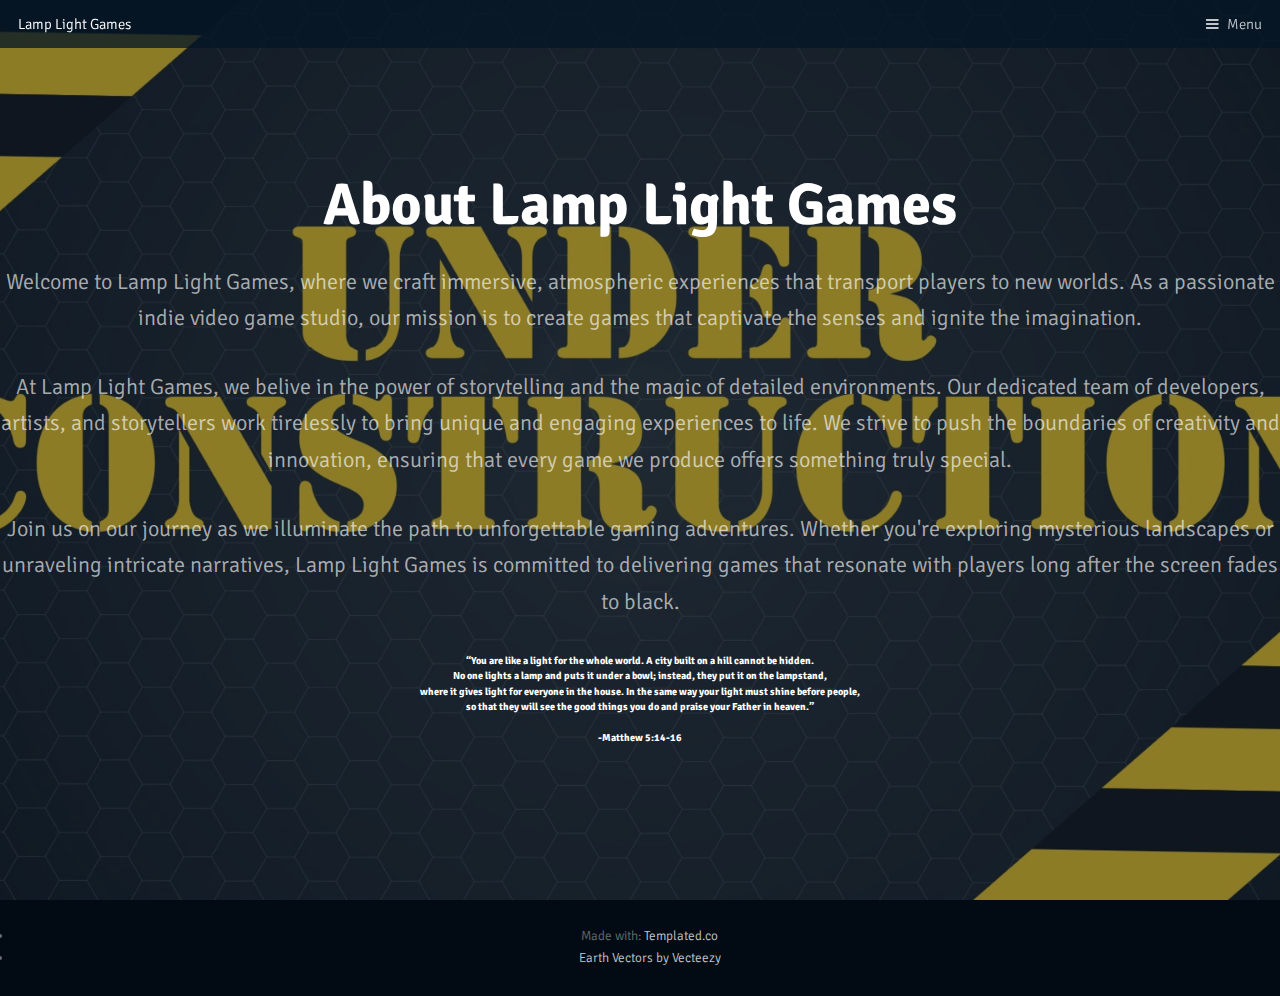
==== commit cdf3449a: "Update about.html" ====
--- a/about.html
+++ b/about.html
@@ -44,16 +44,16 @@
                 <h1>About Lamp Light Games</h1>
                 <p>Welcome to Lamp Light Games, where we craft immersive, atmospheric experiences that transport players
                     to new worlds. As a passionate indie video game studio, our mission is to create games that captivate the
-                    senses and ignite the imagination.</p><br>
+                    senses and ignite the imagination.</p>
 
                     <p>At Lamp Light Games, we belive in the power of storytelling and the magic of detailed environments. Our
                     dedicated team of developers, artists, and storytellers work tirelessly to bring unique and engaging
                     experiences to life. We strive to push the boundaries of creativity and innovation, ensuring that every
-                    game we produce offers something truly special.</p><br>
+                    game we produce offers something truly special.</p>
 
                     <p>Join us on our journey as we illuminate the path to unforgettable gaming adventures. Whether you're exploring
                     mysterious landscapes or unraveling intricate narratives, Lamp Light Games is committed to delivering games
-                    that resonate with players long after the screen fades to black.</p><br>
+                    that resonate with players long after the screen fades to black.</p>
 
                     <h6>“You are like a light for the whole world. A city built on a hill cannot be hidden.<br>
                     No one lights a lamp and puts it under a bowl; instead, they put it on the lampstand,<br>
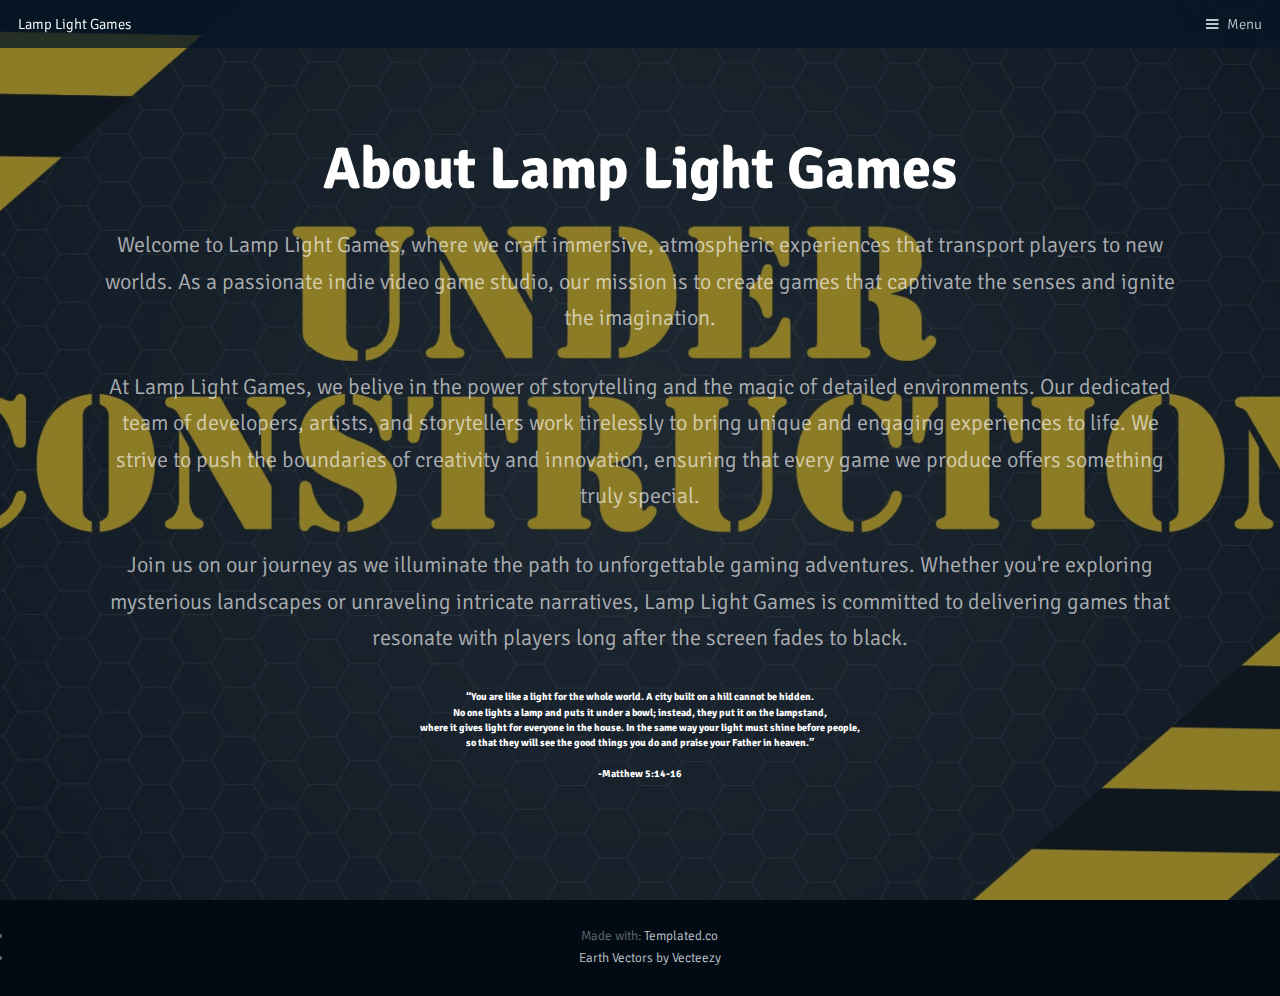
==== commit 96015f98: "Added favicon to website" ====
--- a/about.html
+++ b/about.html
@@ -12,6 +12,7 @@
     <meta name="robots" content="index, follow, max-image-preview:large, max-snippet:-1, max-video-preview:-1">
     <meta name="viewport" content="width=device-width, initial-scale=1">
     <link rel="stylesheet" href="assets/css/main.css">
+    <link rel="icon" type="image/x-icon" href="/images/favicon.ico">
 </head>
 
 <body>
--- a/assets/css/main.css
+++ b/assets/css/main.css
@@ -3676,6 +3676,8 @@
 		#banner p {
 			color: rgba(255, 255, 255, 0.65);
 			font-size: 1.5em;
+			margin-left: 100px;
+			margin-right: 100px;
 		}
 
 		#banner video {
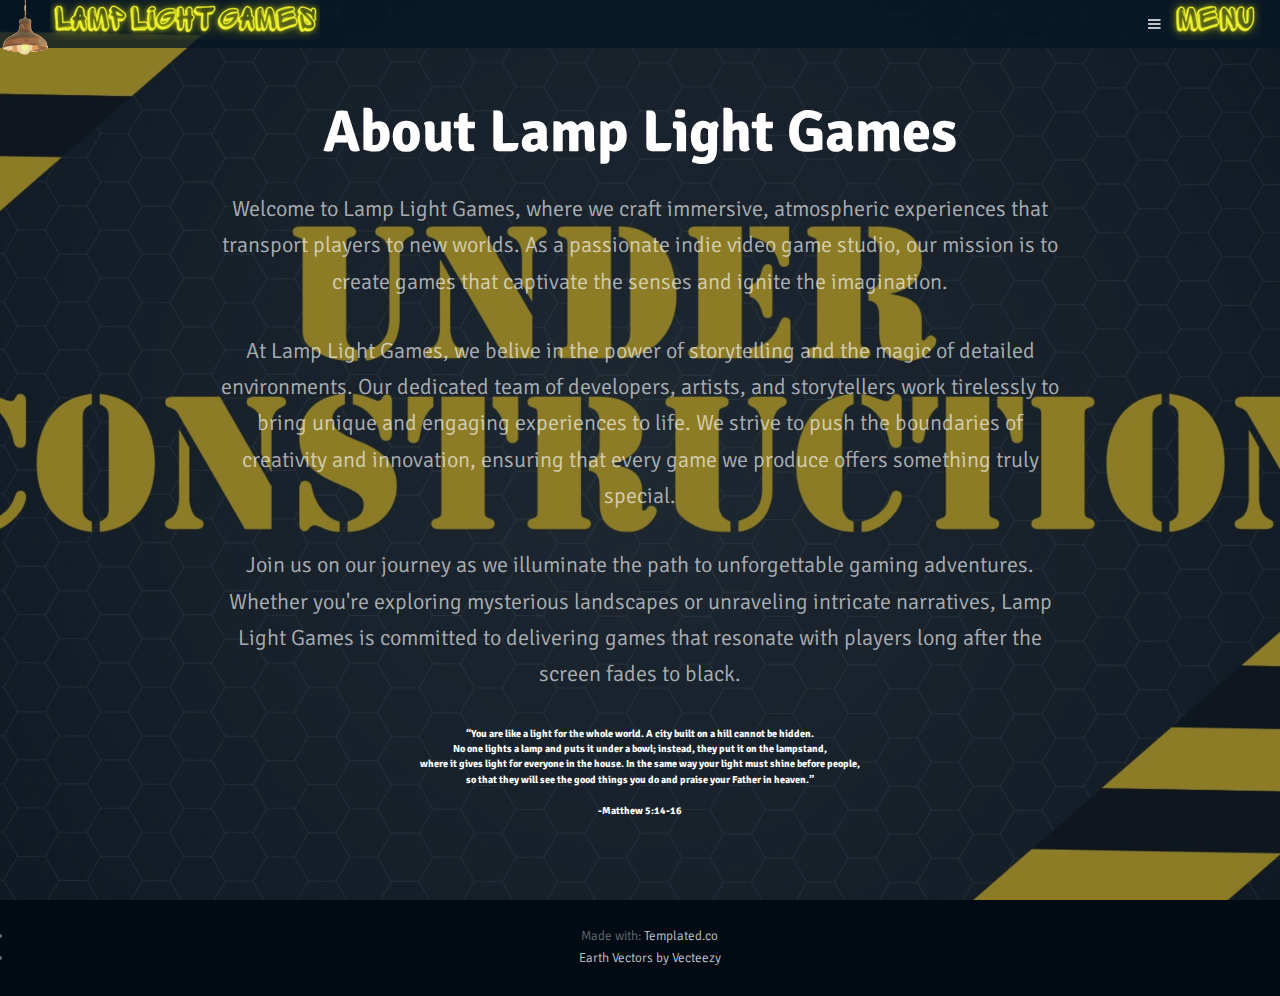
==== commit c24945ec: "Updating webpages" ====
--- a/about.html
+++ b/about.html
@@ -7,7 +7,7 @@
 <html>
 
 <head>
-    <title>Lamp Light Games</title>
+    <title>Lamp Light Games - About</title>
     <meta charset="utf-8">
     <meta name="robots" content="index, follow, max-image-preview:large, max-snippet:-1, max-video-preview:-1">
     <meta name="viewport" content="width=device-width, initial-scale=1">
@@ -18,18 +18,21 @@
 <body>
     <!-- Header -->
     <header id="header">
-        <h1><a href="#"><span>Lamp Light Games</span></a></h1>
-        <a href="#menu">Menu</a>
+        <span>
+            <img align="left" src="images/LogoIcon.png" style="max-width:100%;height:auto;">
+            <img align="left" src="images/1 Line Logo Text.png" style="max-width:100%;height:auto;">
+        </span>
+        <a href="#menu"><img align="right" src="images/MenuIcon.png" style="max-width:100%;height:auto;"></a>
     </header>
 
     <!-- Nav -->
     <nav id="menu">
         <ul class="links">
-            <li><a href="index.html">Home</a></li>
-            <li><a href="games.html">Games</a></li>
-            <li><a href="learning.html">Learning Resources</a></li>
-            <li><a href="about.html">About Us</a></li>
-            <li><a href="contact.html">Contact Us</a></li>
+            <li><a href="index.html"><img src="images/Home.png"></a></li>
+					<li><a href="games.html"><img src="images/Games.png"></a></li>
+					<li><a href="learning.html"><img src="images/Learning.png"></a></li>
+					<li><a href="about.html"><img src="images/About.png"></a></li>
+					<li><a href="contact.html"><img src="images/Contact.png"></a></li>
         </ul>
     </nav>
 
--- a/assets/css/main.css
+++ b/assets/css/main.css
@@ -3378,7 +3378,7 @@
 		left: 0;
 		line-height: 3.25em;
 		position: fixed;
-		text-align: right;
+		text-align: right;		
 		top: 0;
 		width: 100%;
 		z-index: 10001;
@@ -3513,7 +3513,7 @@
 		-webkit-overflow-scrolling: touch;
 		background: #041625;
 		box-shadow: none;
-		color: #ffffff;
+		color: #dbdf07;
 		height: 100%;
 		max-width: 80%;
 		overflow-y: auto;
@@ -3524,7 +3524,7 @@
 		visibility: hidden;
 		width: 20em;
 		z-index: 10002;
-	}
+	}		
 
 		#menu > ul {
 			margin: 0 0 1em 0;
@@ -3544,7 +3544,7 @@
 						border-top: solid 1px rgba(255, 255, 255, 0.15);
 						color: inherit;
 						display: block;
-						line-height: 3.5em;
+						line-height: 1.5em;
 						text-decoration: none;
 					}
 
@@ -3565,7 +3565,7 @@
 			transition: color 0.2s ease-in-out;
 			-webkit-tap-highlight-color: transparent;
 			border: 0;
-			color: #9ba2a8;
+			color: #dbdf07;
 			cursor: pointer;
 			display: block;
 			height: 3.25em;
@@ -3587,6 +3587,7 @@
 				font-style: normal;
 				font-weight: normal;
 				text-transform: none !important;
+				color: #dbdf07;
 			}
 
 			#menu .close:before {
@@ -3676,8 +3677,8 @@
 		#banner p {
 			color: rgba(255, 255, 255, 0.65);
 			font-size: 1.5em;
-			margin-left: 100px;
-			margin-right: 100px;
+			margin-left: 10em;
+			margin-right: 10em;
 		}
 
 		#banner video {
@@ -3760,6 +3761,8 @@
 
 			#banner p {
 				font-size: 1em;
+				margin-left: 0.5em;
+				margin-right: 0.5em;
 			}
 
 		}
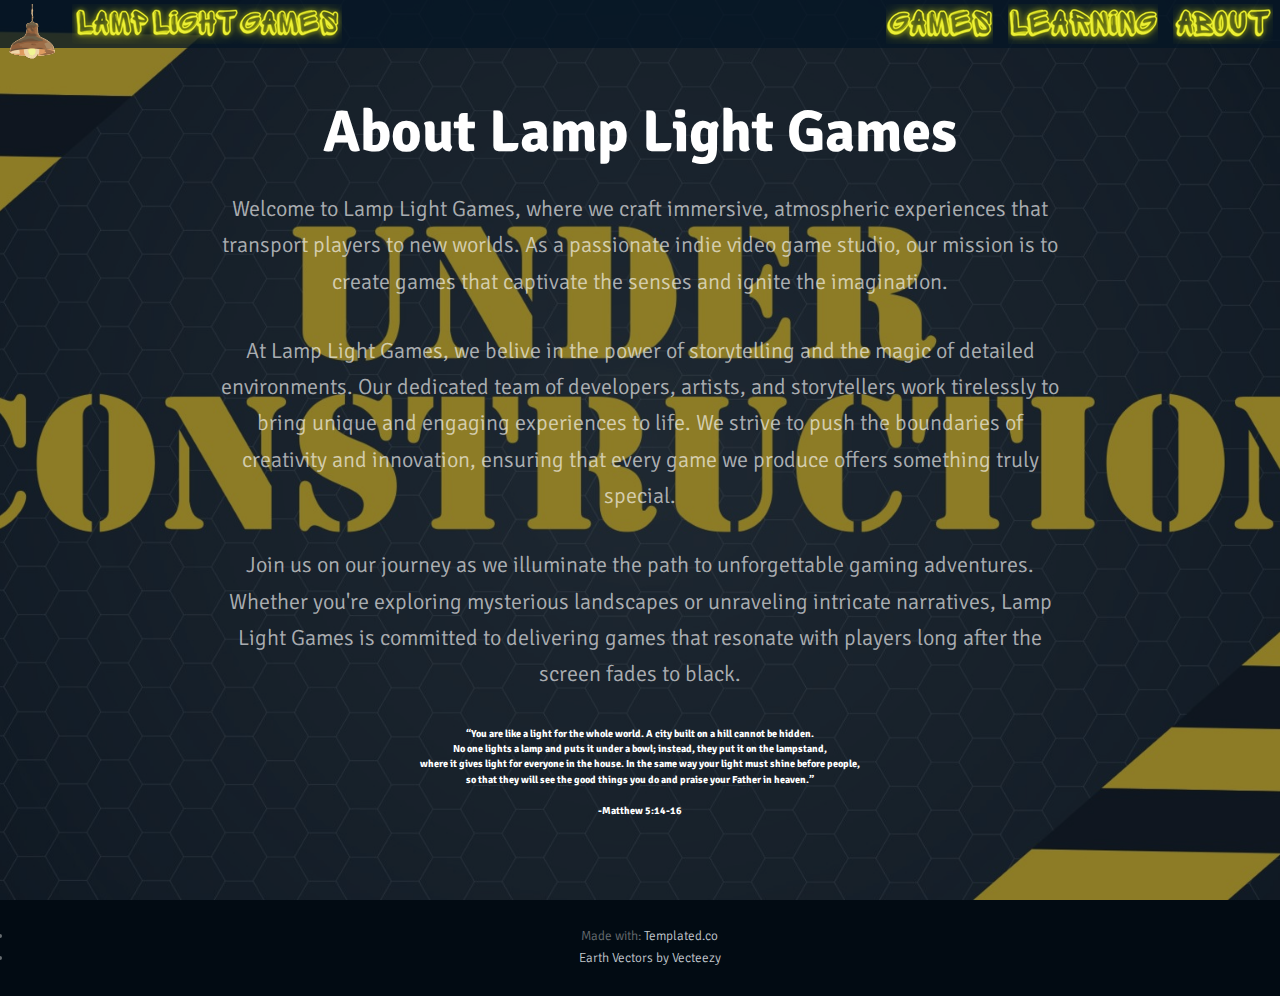
==== commit 6d10059a: "Edited learning page for formatting" ====
--- a/about.html
+++ b/about.html
@@ -18,11 +18,12 @@
 <body>
     <!-- Header -->
     <header id="header">
-        <span>
-            <img align="left" src="images/LogoIcon.png" style="max-width:100%;height:auto;">
-            <img align="left" src="images/1 Line Logo Text.png" style="max-width:100%;height:auto;">
-        </span>
-        <a href="#menu"><img align="right" src="images/MenuIcon.png" style="max-width:100%;height:auto;"></a>
+        <a href="index.html"><img class="image left" src="images/LogoIcon.png">
+            <img class="image left" src="images/1 Line Logo Text.png"></a>            
+            
+            <a href="about.html"><img class="image right" src="images/About.png"></a>
+            <a href="learning.html"><img class="image right" src="images/Learning.png"></a>
+            <a href="games.html"><img class="image right" src="images/Games.png"></a>
     </header>
 
     <!-- Nav -->
--- a/assets/css/main.css
+++ b/assets/css/main.css
@@ -1657,13 +1657,17 @@
 	}
 
 	p {
-		margin: 0 0 2em 0;
+		margin: 0 0 1em 0;
+	}
+
+	h1 {
+		margin: 0 0 1em 0;
+
 	}
 
 	h1, h2, h3, h4, h5, h6 {
 		font-weight: 700;
-		line-height: 1.5;
-		margin: 0 0 1em 0;
+		line-height: 1.5;		
 	}
 
 		h1 a, h2 a, h3 a, h4 a, h5 a, h6 a {
@@ -2390,7 +2394,7 @@
 
 	.image {
 		border: 0;
-		display: inline-block;
+		display: flex;
 		position: relative;
 	}
 
@@ -2399,7 +2403,9 @@
 		}
 
 		.image.left, .image.right {
-			max-width: 40%;
+			max-width: 100%;
+			height: auto;
+			padding-inline: .5em;
 		}
 
 			.image.left img, .image.right img {
@@ -2408,13 +2414,13 @@
 
 		.image.left {
 			float: left;
-			margin: 0 1.5em 1em 0;
+			/* margin: 0 1.5em 1em 10em; */
 			top: 0.25em;
 		}
 
 		.image.right {
 			float: right;
-			margin: 0 0 1em 1.5em;
+			/* margin: 0 0 1em 1.5em; */
 			top: 0.25em;
 		}
 
@@ -2635,7 +2641,8 @@
 /* Section/Article */
 
 	section.special, article.special {
-		text-align: center;
+		text-align: left;
+		padding-top: 2em;
 	}
 
 	header p {
@@ -3377,12 +3384,11 @@
 		height: 3.25em;
 		left: 0;
 		line-height: 3.25em;
-		position: fixed;
-		text-align: right;		
+		position: fixed;		
 		top: 0;
 		width: 100%;
 		z-index: 10001;
-	}
+	}	
 
 		#header > h1 {
 			color: #ffffff;
@@ -3414,9 +3420,9 @@
 			-webkit-transition: color 0.2s ease-in-out;
 			-ms-transition: color 0.2s ease-in-out;
 			transition: color 0.2s ease-in-out;
-			display: inline-block;
+			display: inline;
 			padding: 0 0.75em;
-			color: inherit;
+			color: #dbdf07;
 			text-decoration: none;
 		}
 
@@ -3517,7 +3523,7 @@
 		height: 100%;
 		max-width: 80%;
 		overflow-y: auto;
-		padding: 3em 2em;
+		padding: 3em .5em;
 		position: fixed;
 		right: 0;
 		top: 0;
@@ -3527,7 +3533,7 @@
 	}		
 
 		#menu > ul {
-			margin: 0 0 1em 0;
+			margin: 0 0 0 0;
 		}
 
 			#menu > ul.links {
@@ -3623,6 +3629,70 @@
 			}
 
 		}
+/* Learning Layout */
+
+	#learning
+	{
+		display: -ms-flexbox;
+		-ms-flex-pack: center;
+		-ms-flex-align: center;
+		padding-top: 5em;		
+		-moz-align-items: center;
+		-webkit-align-items: center;
+		-ms-align-items: center;
+		align-items: center;
+		display: -moz-flex;
+		display: -webkit-flex;
+		display: -ms-flex;
+		display: flex;
+		-moz-justify-content: center;
+		-webkit-justify-content: center;
+		-ms-justify-content: center;
+		justify-content: space-evenly;
+		flex-direction: column;				
+		border-top: 0;
+		min-height: auto;
+		height: auto !important;
+		position: relative;
+		text-align: center;
+		overflow: auto;
+	}
+
+	#learning .inner
+	{
+		-moz-transform: scale(1.0);
+		-webkit-transform: scale(1.0);
+		-ms-transform: scale(1.0);
+		transform: scale(1.0);
+		-moz-transition: opacity 1s ease, -moz-transform 1s ease;
+		-webkit-transition: opacity 1s ease, -webkit-transform 1s ease;
+		-ms-transition: opacity 1s ease, -ms-transform 1s ease;
+		transition: opacity 1s ease, transform 1s ease;
+		opacity: 1;
+		position: relative;
+		z-index: 2;		
+	}
+
+	#learning h1
+	{
+		font-size: 4em;
+		margin-bottom: .25em;
+	}
+
+	#learning h2
+	{
+		margin-left: 6em;
+		margin-right: 6em;
+	}
+
+	#learning p
+	{
+		color: rgba(255, 255, 255, 0.65);
+		font-size: 1.5em;
+		margin-left: 10em;
+		margin-right: 10em;
+		text-align: left;
+	}
 
 /* Banner */
 
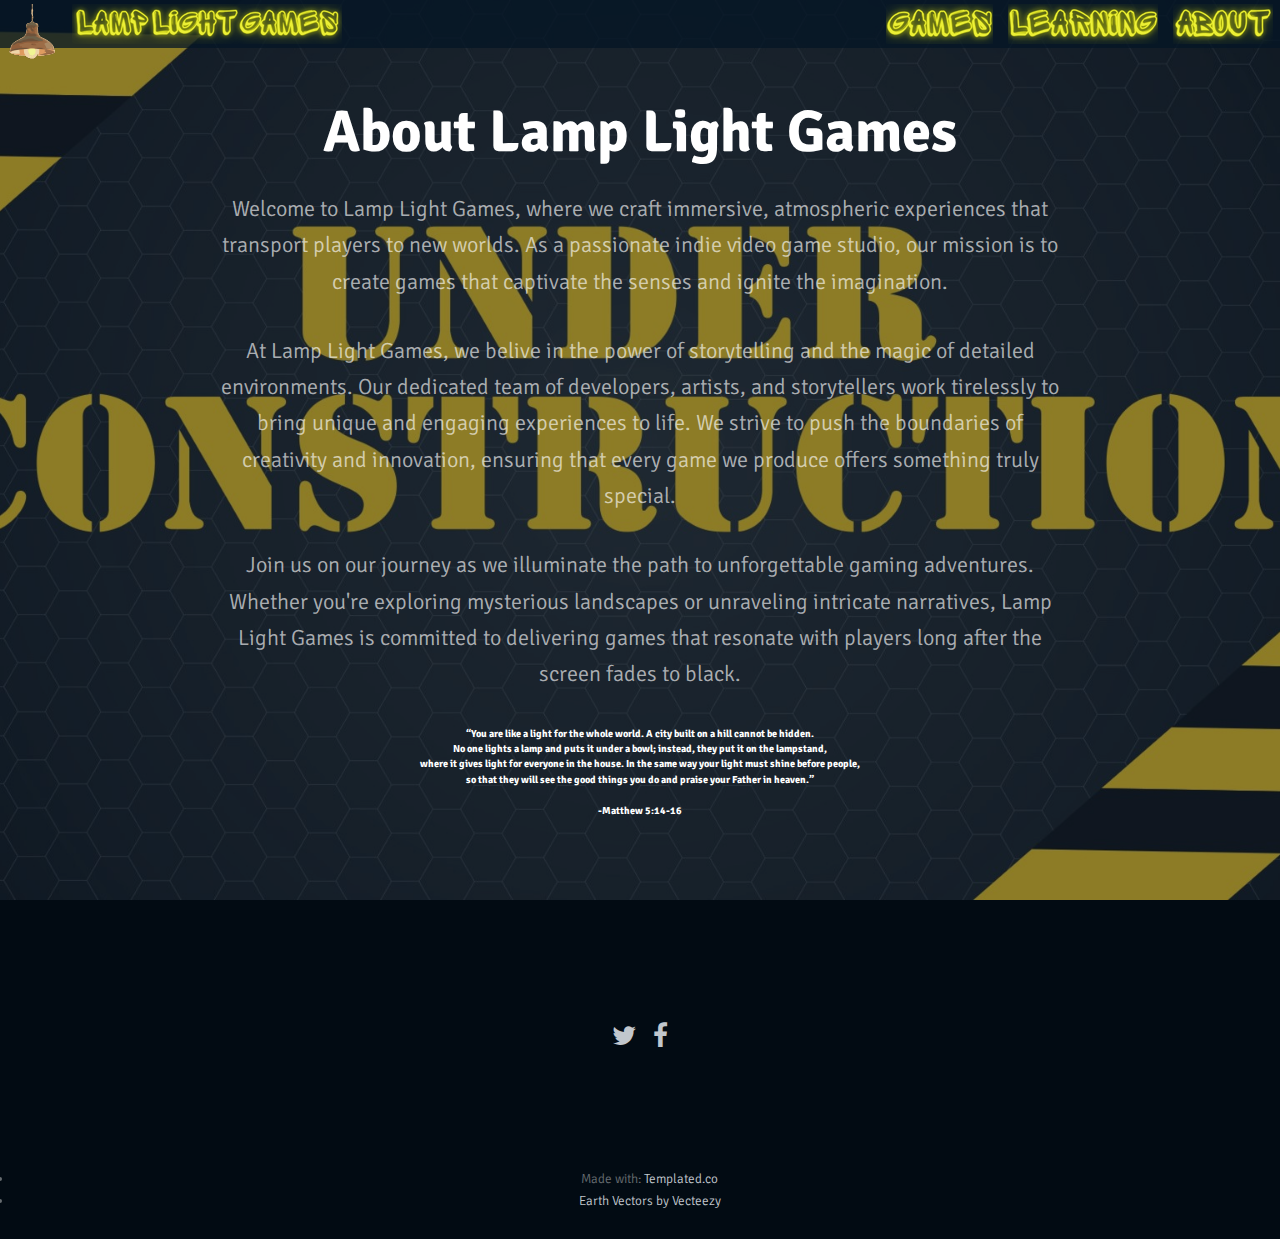
==== commit c989c22e: "Edited Website" ====
--- a/about.html
+++ b/about.html
@@ -24,18 +24,7 @@
             <a href="about.html"><img class="image right" src="images/About.png"></a>
             <a href="learning.html"><img class="image right" src="images/Learning.png"></a>
             <a href="games.html"><img class="image right" src="images/Games.png"></a>
-    </header>
-
-    <!-- Nav -->
-    <nav id="menu">
-        <ul class="links">
-            <li><a href="index.html"><img src="images/Home.png"></a></li>
-					<li><a href="games.html"><img src="images/Games.png"></a></li>
-					<li><a href="learning.html"><img src="images/Learning.png"></a></li>
-					<li><a href="about.html"><img src="images/About.png"></a></li>
-					<li><a href="contact.html"><img src="images/Contact.png"></a></li>
-        </ul>
-    </nav>
+    </header>    
 
     <!-- Banner -->
     <!--
@@ -68,8 +57,25 @@
                     -Matthew 5:14-16</p></h6>
             </header>
         </div>
+    </section>
 
-    </section>
+    <!-- Footer -->
+    <footer id="footer">        
+        <div class="copyright">
+            <ul class="icons">
+                <li><a href="#" class="icon fa-twitter"><span class="label">Twitter</span></a></li>
+                <li><a href="#" class="icon fa-facebook"><span class="label">Facebook</span></a></li>                
+            </ul>
+        </div>
+    </footer>
+
+    <div class="copyright">
+        <ul>
+            <li>Made with: <a href="https://templated.co/">Templated.co</a></li>
+            <li><a href="https://www.vecteezy.com/free-vector/earth">Earth Vectors by Vecteezy</a></li>
+        </ul>
+    </div>
+
     <!-- Scripts -->
     <script src="assets/js/jquery.min.js"></script>
     <script src="assets/js/jquery.scrolly.min.js"></script>
@@ -78,10 +84,4 @@
     <script src="assets/js/main.js"></script>
 </body>
 
-<div class="copyright">
-    <ul>
-        <li>Made with: <a href="https://templated.co/">Templated.co</a></li>
-        <li><a href="https://www.vecteezy.com/free-vector/earth">Earth Vectors by Vecteezy</a></li>
-    </ul>
-</div>
 </html>--- a/assets/css/main.css
+++ b/assets/css/main.css
@@ -24,7 +24,7 @@
 	height: auto;
 }
 	article, aside, details, figcaption, figure, footer, header, hgroup, menu, nav, section {
-		display: block;
+		display: inline-block;
 	}
 
 	body {
@@ -2642,13 +2642,13 @@
 
 	section.special, article.special {
 		text-align: left;
-		padding-top: 2em;
+		padding-top: 1em;
 	}
 
 	header p {
 		position: relative;
 		margin: 0 0 1.5em 0;
-	}
+	}	
 
 	header h2 + p {
 		font-size: 1.25em;
@@ -3855,6 +3855,9 @@
 
 	#footer {
 		padding: 6em 0 4em 0;
+		display: table;
+		text-align: center;
+		margin: 0 auto;
 	}
 
 		#footer > .inner {
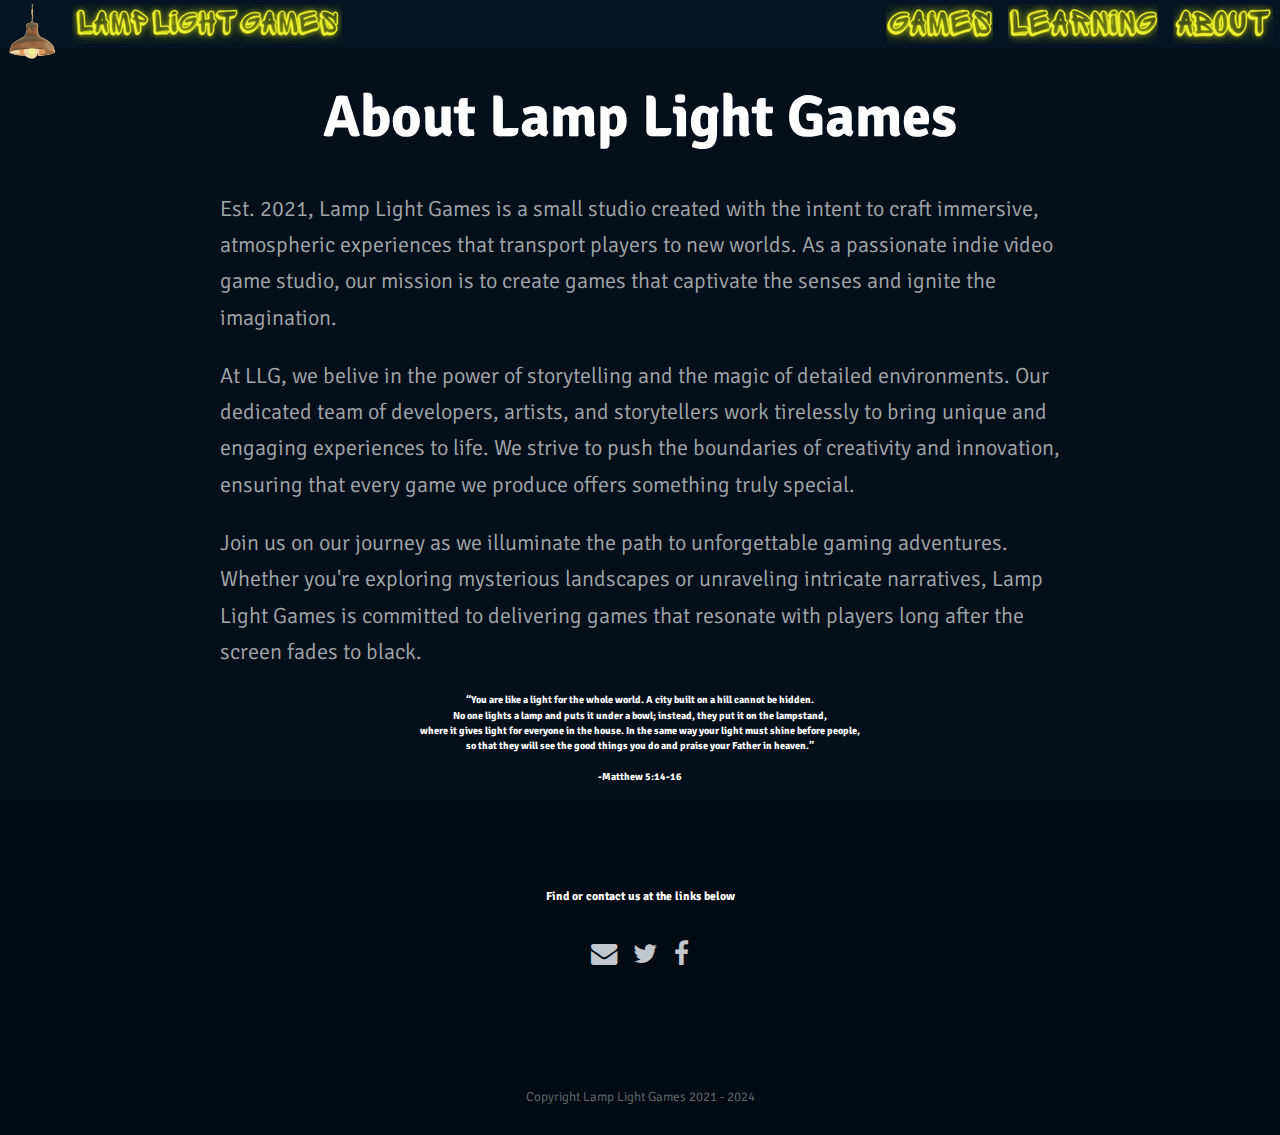
==== commit 7dfec0c3: "Updated website" ====
--- a/about.html
+++ b/about.html
@@ -1,9 +1,5 @@
 <!DOCTYPE HTML>
-<!--
-	Broadcast by TEMPLATED
-	templated.co @templatedco
-	Released for free under the Creative Commons Attribution 3.0 license (templated.co/license)
--->
+
 <html>
 
 <head>
@@ -19,61 +15,57 @@
     <!-- Header -->
     <header id="header">
         <a href="index.html"><img class="image left" src="images/LogoIcon.png">
-            <img class="image left" src="images/1 Line Logo Text.png"></a>            
-            
-            <a href="about.html"><img class="image right" src="images/About.png"></a>
-            <a href="learning.html"><img class="image right" src="images/Learning.png"></a>
-            <a href="games.html"><img class="image right" src="images/Games.png"></a>
-    </header>    
+            <img class="image left" src="images/1 Line Logo Text.png"></a>
+
+        <a href="about.html"><img class="image right" src="images/About.png"></a>
+        <a href="learning.html"><img class="image right" src="images/Learning.png"></a>
+        <a href="games.html"><img class="image right" src="images/Games.png"></a>
+    </header>
 
     <!-- Banner -->
-    <!--
-    To use a video as your background, set data-video to the name of your video without
-    its extension (eg. images/banner). Your video must be available in both .mp4 and .webm
-    formats to work correctly.
--->
-    <section id="banner" data-video="images/banner">
+    <section id="banner">
         <div class="inner">
-            <header>
-                <h1>About Lamp Light Games</h1>
-                <p>Welcome to Lamp Light Games, where we craft immersive, atmospheric experiences that transport players
-                    to new worlds. As a passionate indie video game studio, our mission is to create games that captivate the
-                    senses and ignite the imagination.</p>
+            <h1>About Lamp Light Games</h1>
+            <article class="special">
+                <p>Est. 2021, Lamp Light Games is a small studio created with the intent to craft immersive, atmospheric
+                    experiences that transport players to new worlds. As a passionate indie video game studio, our mission
+                    is to create games that captivate the senses and ignite the imagination.</p>
 
-                    <p>At Lamp Light Games, we belive in the power of storytelling and the magic of detailed environments. Our
-                    dedicated team of developers, artists, and storytellers work tirelessly to bring unique and engaging
-                    experiences to life. We strive to push the boundaries of creativity and innovation, ensuring that every
-                    game we produce offers something truly special.</p>
+                <p>At LLG, we belive in the power of storytelling and the magic of detailed environments. Our dedicated team
+                    of developers, artists, and storytellers work tirelessly to bring unique and engaging experiences to life.
+                    We strive to push the boundaries of creativity and innovation, ensuring that every game we produce offers
+                    something truly special.</p>
 
-                    <p>Join us on our journey as we illuminate the path to unforgettable gaming adventures. Whether you're exploring
-                    mysterious landscapes or unraveling intricate narratives, Lamp Light Games is committed to delivering games
-                    that resonate with players long after the screen fades to black.</p>
+                <p>Join us on our journey as we illuminate the path to unforgettable gaming adventures. Whether you're
+                    exploring mysterious landscapes or unraveling intricate narratives, Lamp Light Games is committed to 
+                    delivering games that resonate with players long after the screen fades to black.</p>
+            </article>
 
-                    <h6>“You are like a light for the whole world. A city built on a hill cannot be hidden.<br>
-                    No one lights a lamp and puts it under a bowl; instead, they put it on the lampstand,<br>
-                    where it gives light for everyone in the house. In the same way your light must shine before
-                    people,<br>
-                    so that they will see the good things you do and praise your Father in heaven.”<br><br>
-                    -Matthew 5:14-16</p></h6>
-            </header>
+            <h6>“You are like a light for the whole world. A city built on a hill cannot be hidden.<br>
+                No one lights a lamp and puts it under a bowl; instead, they put it on the lampstand,<br>
+                where it gives light for everyone in the house. In the same way your light must shine before
+                people,<br>
+                so that they will see the good things you do and praise your Father in heaven.”<br><br>
+                -Matthew 5:14-16</p>
+            </h6>
         </div>
     </section>
 
     <!-- Footer -->
-    <footer id="footer">        
+    <footer id="footer">
         <div class="copyright">
+            <h5>Find or contact us at the links below</h5>
             <ul class="icons">
+                <li><a href="mailto:contact.us@lamplightgames.co" class="icon fa-envelope"><span
+                            class="label">Email</span></a></li>
                 <li><a href="#" class="icon fa-twitter"><span class="label">Twitter</span></a></li>
-                <li><a href="#" class="icon fa-facebook"><span class="label">Facebook</span></a></li>                
+                <li><a href="#" class="icon fa-facebook"><span class="label">Facebook</span></a></li>
             </ul>
         </div>
     </footer>
 
     <div class="copyright">
-        <ul>
-            <li>Made with: <a href="https://templated.co/">Templated.co</a></li>
-            <li><a href="https://www.vecteezy.com/free-vector/earth">Earth Vectors by Vecteezy</a></li>
-        </ul>
+        <p>Copyright Lamp Light Games 2021 - 2024</p>
     </div>
 
     <!-- Scripts -->
--- a/assets/css/main.css
+++ b/assets/css/main.css
@@ -3629,14 +3629,14 @@
 			}
 
 		}
-/* Learning Layout */
-
-	#learning
-	{
+
+/* Banner */
+
+	#banner {
 		display: -ms-flexbox;
 		-ms-flex-pack: center;
 		-ms-flex-align: center;
-		padding-top: 5em;		
+		padding-top: 5em;
 		-moz-align-items: center;
 		-webkit-align-items: center;
 		-ms-align-items: center;
@@ -3649,80 +3649,13 @@
 		-webkit-justify-content: center;
 		-ms-justify-content: center;
 		justify-content: space-evenly;
-		flex-direction: column;				
+		flex-direction: column;
 		border-top: 0;
 		min-height: auto;
 		height: auto !important;
 		position: relative;
 		text-align: center;
 		overflow: auto;
-	}
-
-	#learning .inner
-	{
-		-moz-transform: scale(1.0);
-		-webkit-transform: scale(1.0);
-		-ms-transform: scale(1.0);
-		transform: scale(1.0);
-		-moz-transition: opacity 1s ease, -moz-transform 1s ease;
-		-webkit-transition: opacity 1s ease, -webkit-transform 1s ease;
-		-ms-transition: opacity 1s ease, -ms-transform 1s ease;
-		transition: opacity 1s ease, transform 1s ease;
-		opacity: 1;
-		position: relative;
-		z-index: 2;		
-	}
-
-	#learning h1
-	{
-		font-size: 4em;
-		margin-bottom: .25em;
-	}
-
-	#learning h2
-	{
-		margin-left: 6em;
-		margin-right: 6em;
-	}
-
-	#learning p
-	{
-		color: rgba(255, 255, 255, 0.65);
-		font-size: 1.5em;
-		margin-left: 10em;
-		margin-right: 10em;
-		text-align: left;
-	}
-
-/* Banner */
-
-	#banner {
-		display: -ms-flexbox;
-		-ms-flex-pack: center;
-		-ms-flex-align: center;
-		padding: 8em 0 6em 0;
-		-moz-align-items: center;
-		-webkit-align-items: center;
-		-ms-align-items: center;
-		align-items: center;
-		display: -moz-flex;
-		display: -webkit-flex;
-		display: -ms-flex;
-		display: flex;
-		-moz-justify-content: center;
-		-webkit-justify-content: center;
-		-ms-justify-content: center;
-		justify-content: center;
-		background-image: url("../../images/under_construction.jpg");
-		background-position: center;
-		background-size: cover;
-		background-repeat: no-repeat;
-		border-top: 0;
-		min-height: 100vh;
-		height: 100vh !important;
-		position: relative;
-		text-align: center;
-		overflow: hidden;
 	}
 
 		#banner .inner {
@@ -3744,11 +3677,16 @@
 			margin-bottom: .25em;
 		}
 
+		#banner h2 {
+			margin: 0 6em;
+		}
+
 		#banner p {
 			color: rgba(255, 255, 255, 0.65);
 			font-size: 1.5em;
 			margin-left: 10em;
 			margin-right: 10em;
+			text-align: left;
 		}
 
 		#banner video {
